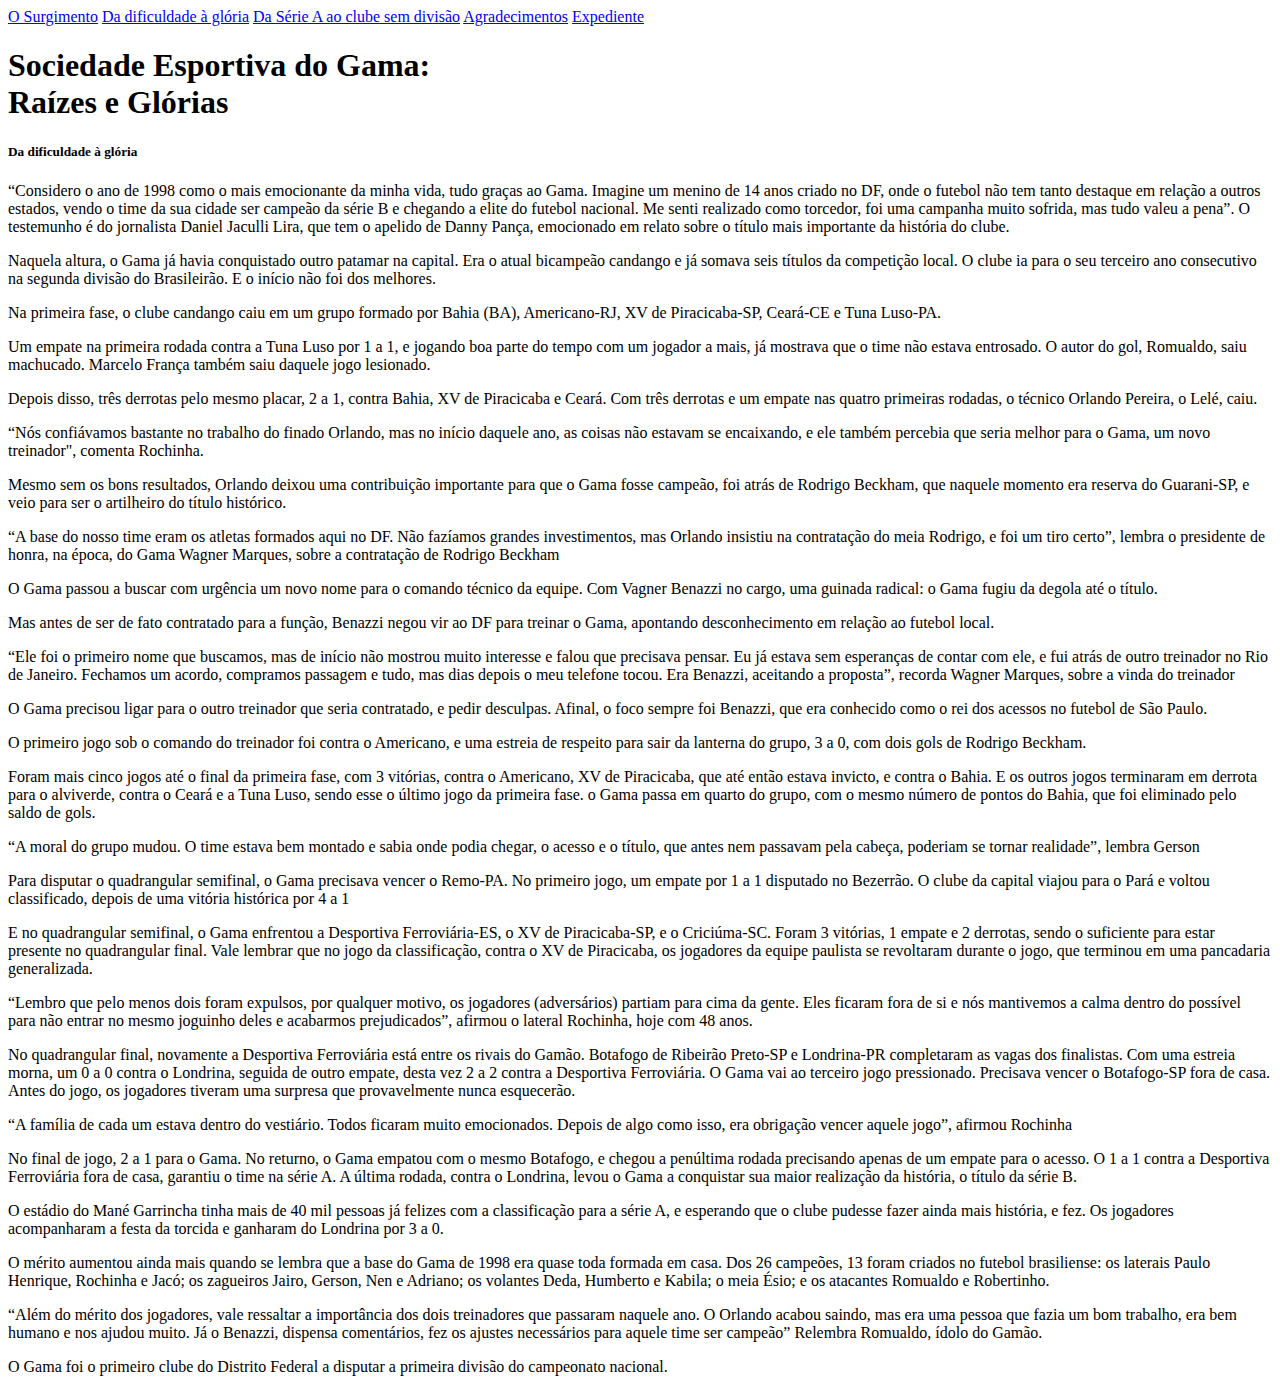
==== html/page1.html @ a36cfc33 "teste-final1" ====
<!DOCTYPE html>
<html lang="en">

<head>
    <meta charset="UTF-8">
    <meta name="viewport" content="width=device-widht, initial-scale=1.0">
    <link rel="stylesheet" href="../css/page1.css">
    <title>Da Dificuldade à Glória - Sociedade esportiva do Gama: Raízes e Glórias</title>
</head>

<body>
    <header class="topnav">
        <div class="centernav">
            <a href="../index.html">O Surgimento</a>
            <a href="page1.html" class="active">Da dificuldade à glória</a>
            <a href="page2.html">Da Série A ao clube sem divisão</a>
            <a href="page3.html">Agradecimentos</a>
            <a href="page4.html">Expediente</a>
        </div>
    </header>
    <div class="bg">
        <div class="bg-titulo">
            <h1 class="bg-texto">
                Sociedade Esportiva do Gama:<br>Raízes e Glórias
            </h1>
        </div>
        <div class="bg-subtitulo">
            <h5 class="bg-subtitulo-texto">
                Da dificuldade à glória
            </h5>
        </div>
    </div>
    <div class="corpo">
        <div class="bg1"></div>
        <div class="espaco"></div>
        <p>
            “Considero o ano de 1998 como o mais emocionante da minha vida, tudo graças ao Gama. Imagine um menino de 14
            anos criado no DF, onde o futebol não tem tanto destaque em relação a outros estados, vendo o time da sua
            cidade ser campeão da série B e chegando a elite do futebol nacional. Me senti realizado como torcedor, foi
            uma campanha muito sofrida, mas tudo valeu a pena”. O testemunho é do jornalista Daniel Jaculli Lira, que
            tem o apelido de Danny Pança, emocionado em relato sobre o título mais importante da história do clube.
        </p>
        <div class="espaco"></div>
        <div class="bg2"></div>
        <div class="espaco"></div>
        <p>
            Naquela altura, o Gama já havia conquistado outro patamar na capital. Era o atual bicampeão candango e já
            somava seis títulos da competição local. O clube ia para o seu terceiro ano consecutivo na segunda divisão
            do Brasileirão. E o início não foi dos melhores.
        </p>
        <div class="espaco"></div>
        <p>
            Na primeira fase, o clube candango caiu em um grupo formado por Bahia (BA), Americano-RJ, XV de
            Piracicaba-SP, Ceará-CE e Tuna Luso-PA.
        </p>
        <div class="espaco"></div>
        <p>
            Um empate na primeira rodada contra a Tuna Luso por 1 a 1, e jogando boa parte do tempo com um jogador a
            mais, já mostrava que o time não estava entrosado. O autor do gol, Romualdo, saiu machucado. Marcelo França
            também saiu daquele jogo lesionado.
        </p>
        <div class="espaco"></div>
        <p>
            Depois disso, três derrotas pelo mesmo placar, 2 a 1, contra Bahia, XV de Piracicaba e Ceará. Com três
            derrotas e um empate nas quatro primeiras rodadas, o técnico Orlando Pereira, o Lelé, caiu.
        </p>
        <div class="espaco"></div>
        <div class="bg3"></div>
        <div class="espaco"></div>
        <p>
            “Nós confiávamos bastante no trabalho do finado Orlando, mas no início daquele ano, as coisas não estavam se
            encaixando, e ele também percebia que seria melhor para o Gama, um novo treinador", comenta Rochinha.
        </p>
        <div class="espaco"></div>
        <p>
            Mesmo sem os bons resultados, Orlando deixou uma contribuição importante para que o Gama fosse campeão, foi
            atrás de Rodrigo Beckham, que naquele momento era reserva do Guarani-SP, e veio para ser o artilheiro do
            título histórico.
        </p>
        <div class="espaco"></div>
        <div class="bg4"></div>
        <div class="espaco"></div>
        <p>
            “A base do nosso time eram os atletas formados aqui no DF. Não fazíamos grandes investimentos, mas Orlando
            insistiu na contratação do meia Rodrigo, e foi um tiro certo”, lembra o presidente de honra, na época, do
            Gama Wagner Marques, sobre a contratação de Rodrigo Beckham
        </p>
        <div class="espaco"></div>
        <p>
            O Gama passou a buscar com urgência um novo nome para o comando técnico da equipe. Com Vagner Benazzi no
            cargo, uma guinada radical: o Gama fugiu da degola até o título.
        </p>
        <div class="espaco"></div>
        <p>
            Mas antes de ser de fato contratado para a função, Benazzi negou vir ao DF para treinar o Gama, apontando
            desconhecimento em relação ao futebol local.
        </p>
        <div class="espaco"></div>
        <p>
            “Ele foi o primeiro nome que buscamos, mas de início não mostrou muito interesse e falou que precisava
            pensar. Eu já estava sem esperanças de contar com ele, e fui atrás de outro treinador no Rio de Janeiro.
            Fechamos um acordo, compramos passagem e tudo, mas dias depois o meu telefone tocou. Era Benazzi, aceitando
            a proposta”, recorda Wagner Marques, sobre a vinda do treinador
        </p>
        <div class="espaco"></div>
        <p>
            O Gama precisou ligar para o outro treinador que seria contratado, e pedir desculpas. Afinal, o foco sempre
            foi Benazzi, que era conhecido como o rei dos acessos no futebol de São Paulo.
        </p>
        <div class="espaco"></div>
        <div class="bg5"></div>
        <div class="espaco"></div>
        <p>
            O primeiro jogo sob o comando do treinador foi contra o Americano, e uma estreia de respeito para sair da
            lanterna do grupo, 3 a 0, com dois gols de Rodrigo Beckham.
        </p>
        <div class="espaco"></div>
        <p>
            Foram mais cinco jogos até o final da primeira fase, com 3 vitórias, contra o Americano, XV de Piracicaba,
            que até então estava invicto, e contra o Bahia. E os outros jogos terminaram em derrota para o alviverde,
            contra o Ceará e a Tuna Luso, sendo esse o último jogo da primeira fase. o Gama passa em quarto do grupo,
            com o mesmo número de pontos do Bahia, que foi eliminado pelo saldo de gols.
        </p>
        <div class="espaco"></div>
        <p>
            “A moral do grupo mudou. O time estava bem montado e sabia onde podia chegar, o acesso e o título, que antes
            nem passavam pela cabeça, poderiam se tornar realidade”, lembra Gerson
        </p>
        <div class="espaco"></div>
        <div class="bg6"></div>
        <div class="espaco"></div>
        <p>
            Para disputar o quadrangular semifinal, o Gama precisava vencer o Remo-PA. No primeiro jogo, um empate por 1
            a 1 disputado no Bezerrão. O clube da capital viajou para o Pará e voltou classificado, depois de uma
            vitória histórica por 4 a 1
        </p>
        <div class="espaco"></div>
        <p>
            E no quadrangular semifinal, o Gama enfrentou a Desportiva Ferroviária-ES, o XV de Piracicaba-SP, e o
            Criciúma-SC. Foram 3 vitórias, 1 empate e 2 derrotas, sendo o suficiente para estar presente no quadrangular
            final. Vale lembrar que no jogo da classificação, contra o XV de Piracicaba, os jogadores da equipe paulista
            se revoltaram durante o jogo, que terminou em uma pancadaria generalizada.
        </p>
        <div class="espaco"></div>
        <p>
            “Lembro que pelo menos dois foram expulsos, por qualquer motivo, os jogadores (adversários) partiam para
            cima da gente. Eles ficaram fora de si e nós mantivemos a calma dentro do possível para não entrar no mesmo
            joguinho deles e acabarmos prejudicados”, afirmou o lateral Rochinha, hoje com 48 anos.
        </p>
        <div class="espaco"></div>
        <p>
            No quadrangular final, novamente a Desportiva Ferroviária está entre os rivais do Gamão. Botafogo de
            Ribeirão Preto-SP e Londrina-PR completaram as vagas dos finalistas. Com uma estreia morna, um 0 a 0 contra
            o Londrina, seguida de outro empate, desta vez 2 a 2 contra a Desportiva Ferroviária. O Gama vai ao terceiro
            jogo pressionado. Precisava vencer o Botafogo-SP fora de casa. Antes do jogo, os jogadores tiveram uma
            surpresa que provavelmente nunca esquecerão.
        </p>
        <div class="espaco"></div>
        <p>
            “A família de cada um estava dentro do vestiário. Todos ficaram muito emocionados. Depois de algo como isso,
            era obrigação vencer aquele jogo”, afirmou Rochinha
        </p>
        <div class="espaco"></div>
        <p>
            No final de jogo, 2 a 1 para o Gama. No returno, o Gama empatou com o mesmo Botafogo, e chegou a penúltima
            rodada precisando apenas de um empate para o acesso. O 1 a 1 contra a Desportiva Ferroviária fora de casa,
            garantiu o time na série A. A última rodada, contra o Londrina, levou o Gama a conquistar sua maior
            realização da história, o título da série B.
        </p>
        <div class="espaco"></div>
        <p>
            O estádio do Mané Garrincha tinha mais de 40 mil pessoas já felizes com a classificação para a série A, e
            esperando que o clube pudesse fazer ainda mais história, e fez. Os jogadores acompanharam a festa da torcida
            e ganharam do Londrina por 3 a 0.
        </p>
        <div class="espaco"></div>
        <p>
            O mérito aumentou ainda mais quando se lembra que a base do Gama de 1998 era quase toda formada em casa. Dos
            26 campeões, 13 foram criados no futebol brasiliense: os laterais Paulo Henrique, Rochinha e Jacó; os
            zagueiros Jairo, Gerson, Nen e Adriano; os volantes Deda, Humberto e Kabila; o meia Ésio; e os atacantes
            Romualdo e Robertinho.
        </p>
        <div class="espaco"></div>
        <p>
            “Além do mérito dos jogadores, vale ressaltar a importância dos dois treinadores que passaram naquele ano. O
            Orlando acabou saindo, mas era uma pessoa que fazia um bom trabalho, era bem humano e nos ajudou muito. Já o
            Benazzi, dispensa comentários, fez os ajustes necessários para aquele time ser campeão” Relembra Romualdo,
            ídolo do Gamão.
        </p>
        <div class="espaco"></div>
        <div class="bg7"></div>
        <div class="espaco"></div>
        <p>
            O Gama foi o primeiro clube do Distrito Federal a disputar a primeira divisão do campeonato nacional.
        </p>
        <div class="bg8"></div>
    </div>

    <footer></footer>
    
</body>

</html>
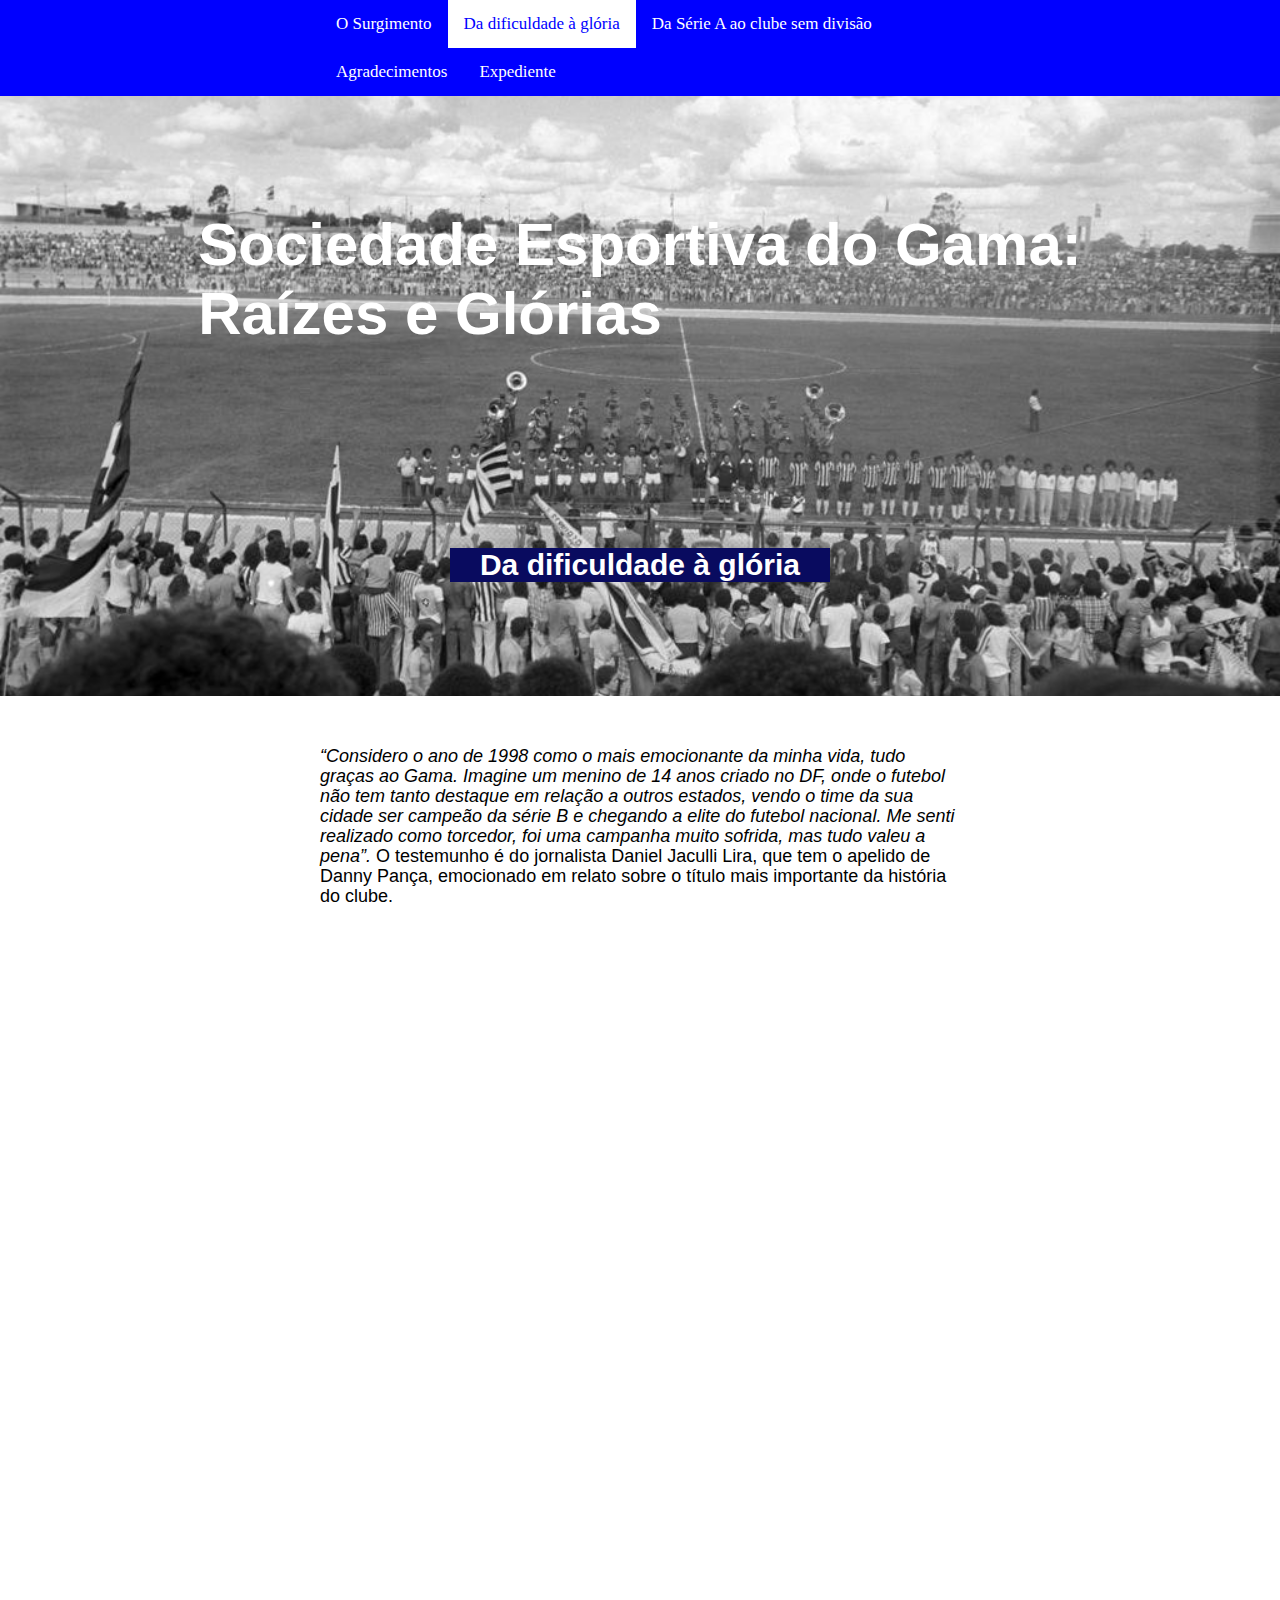
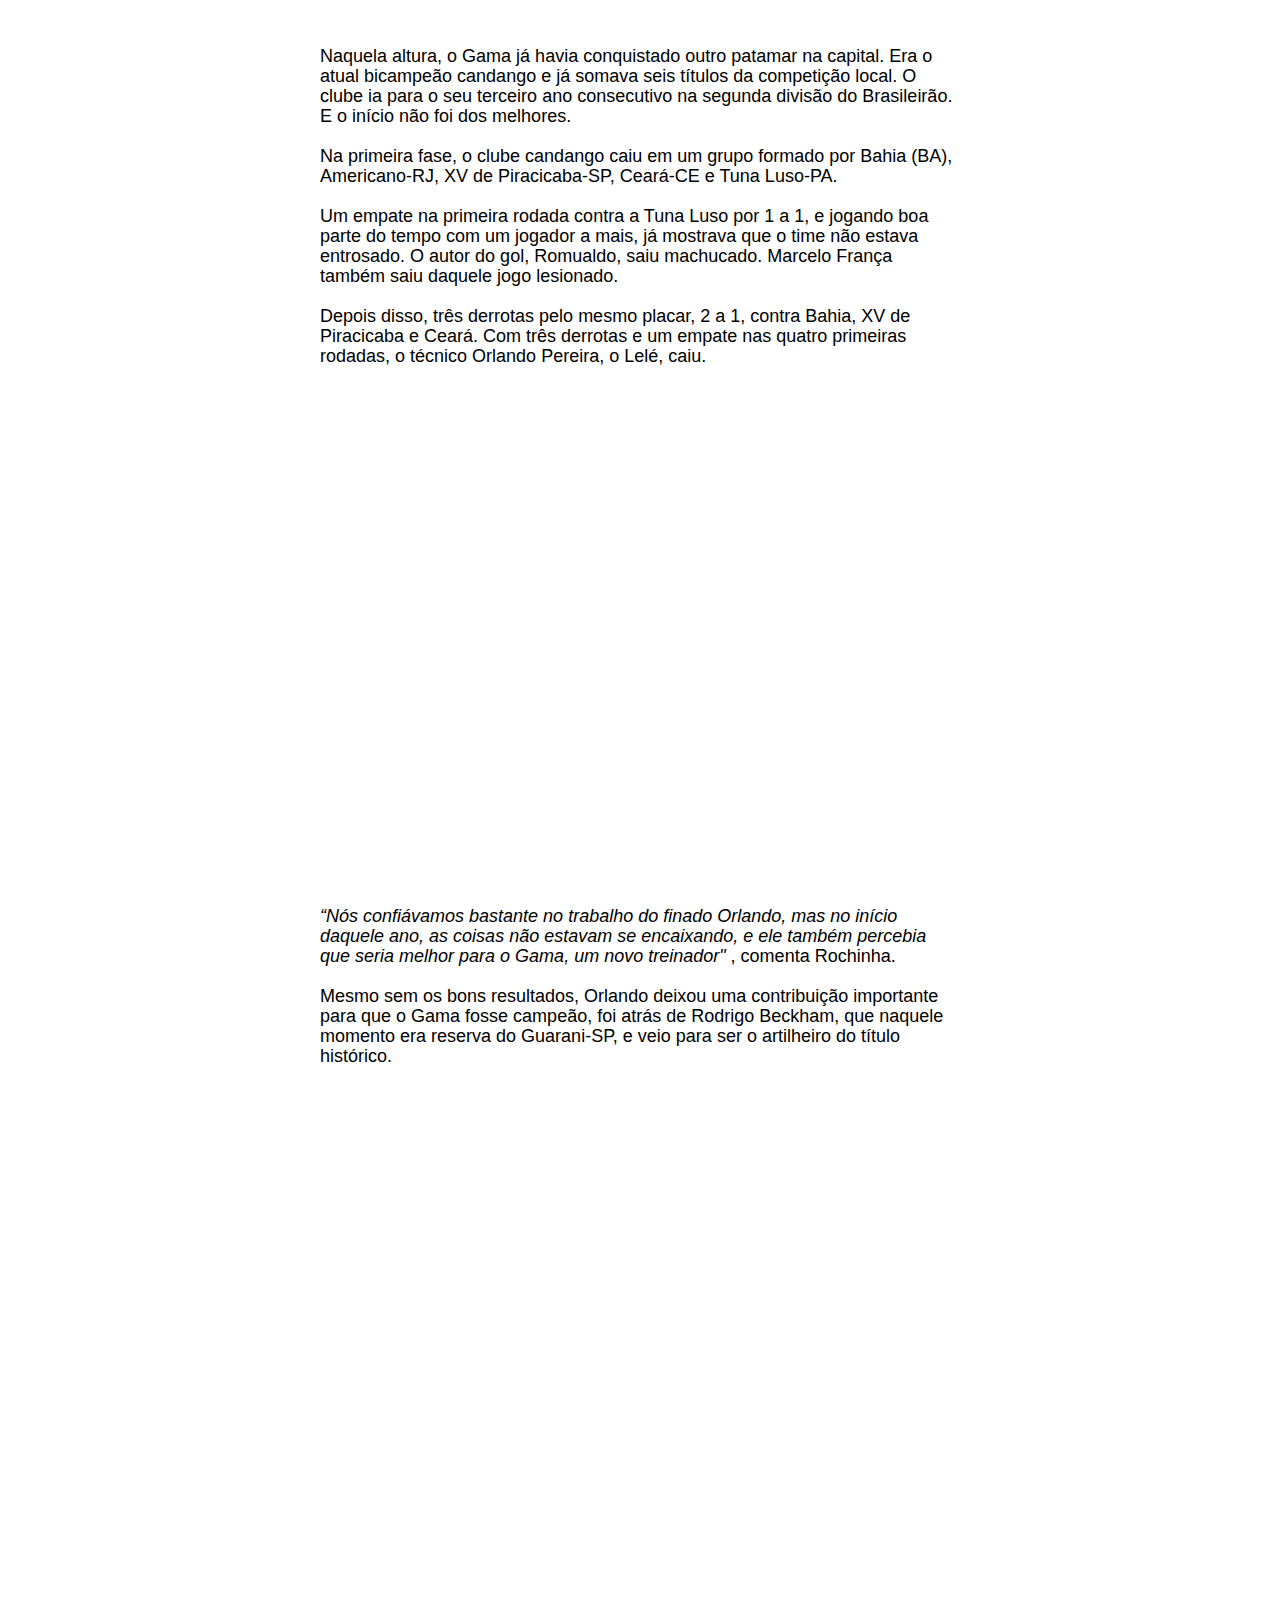
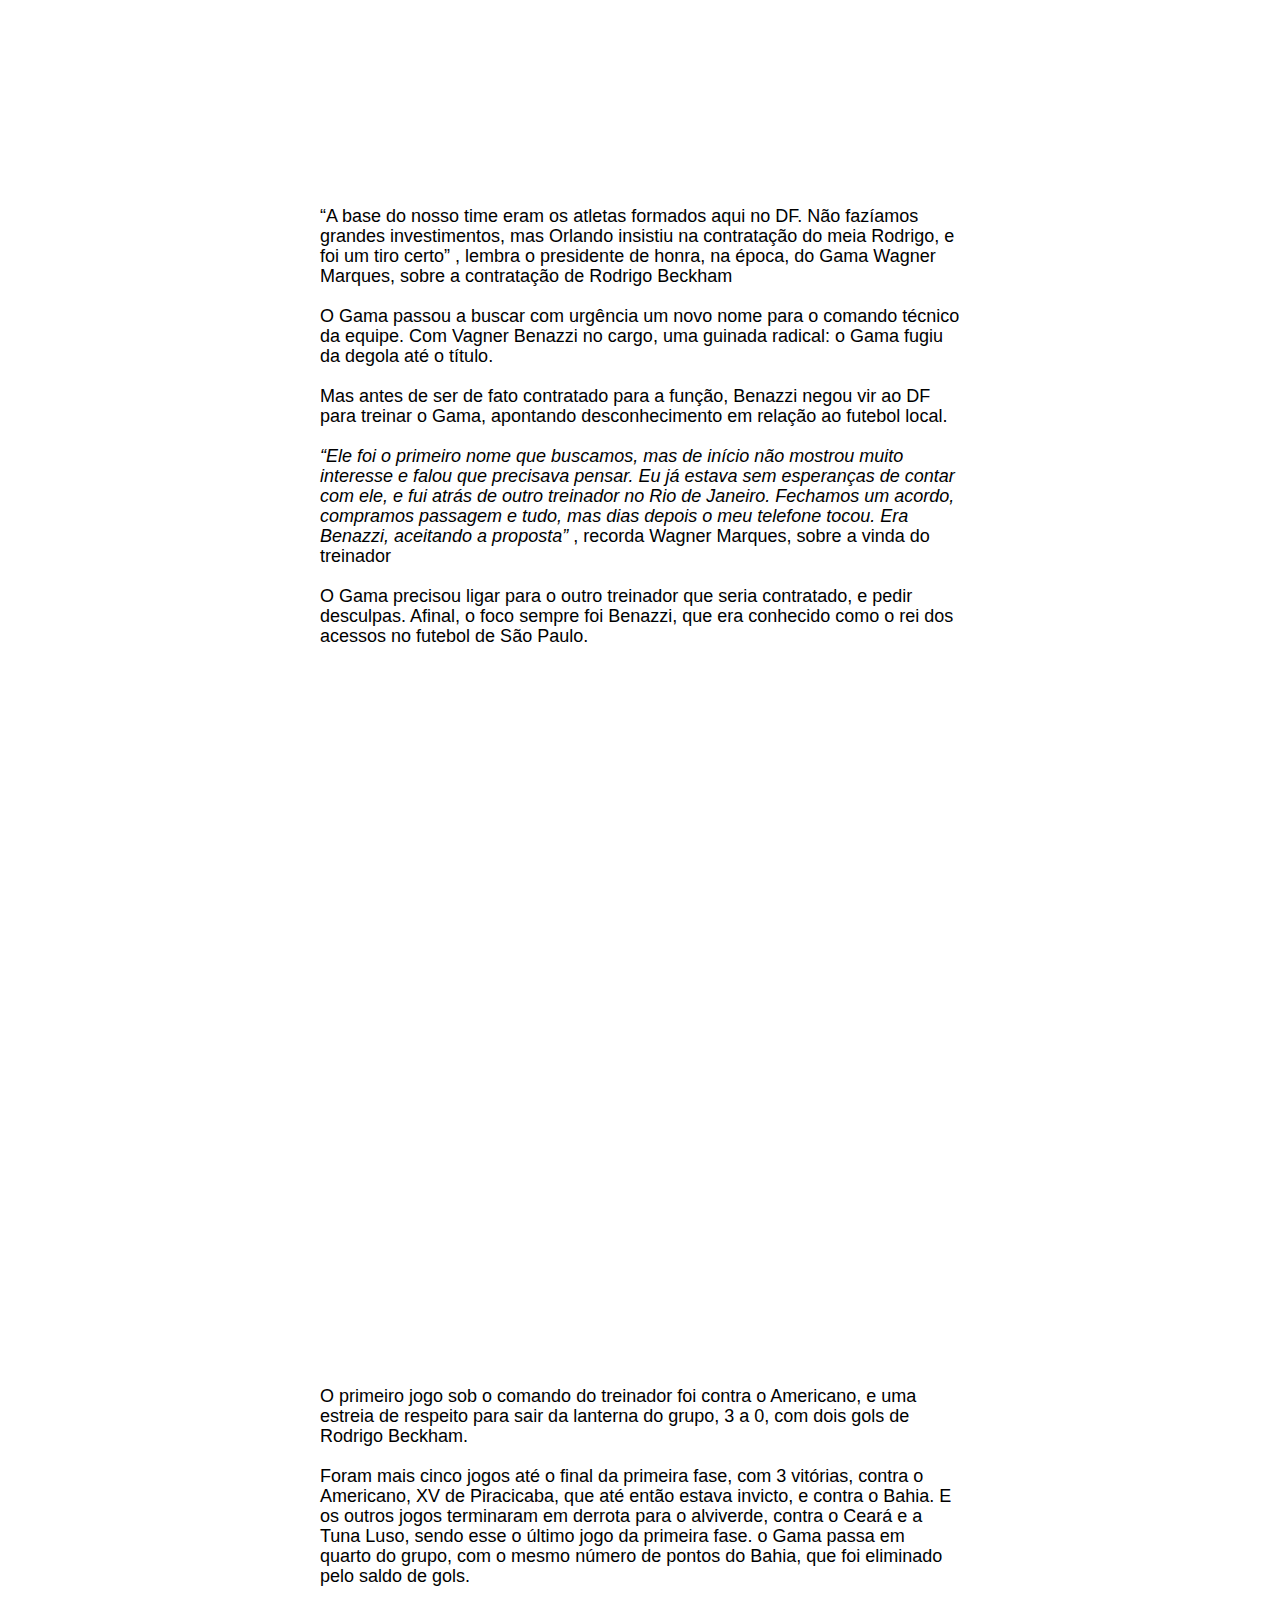
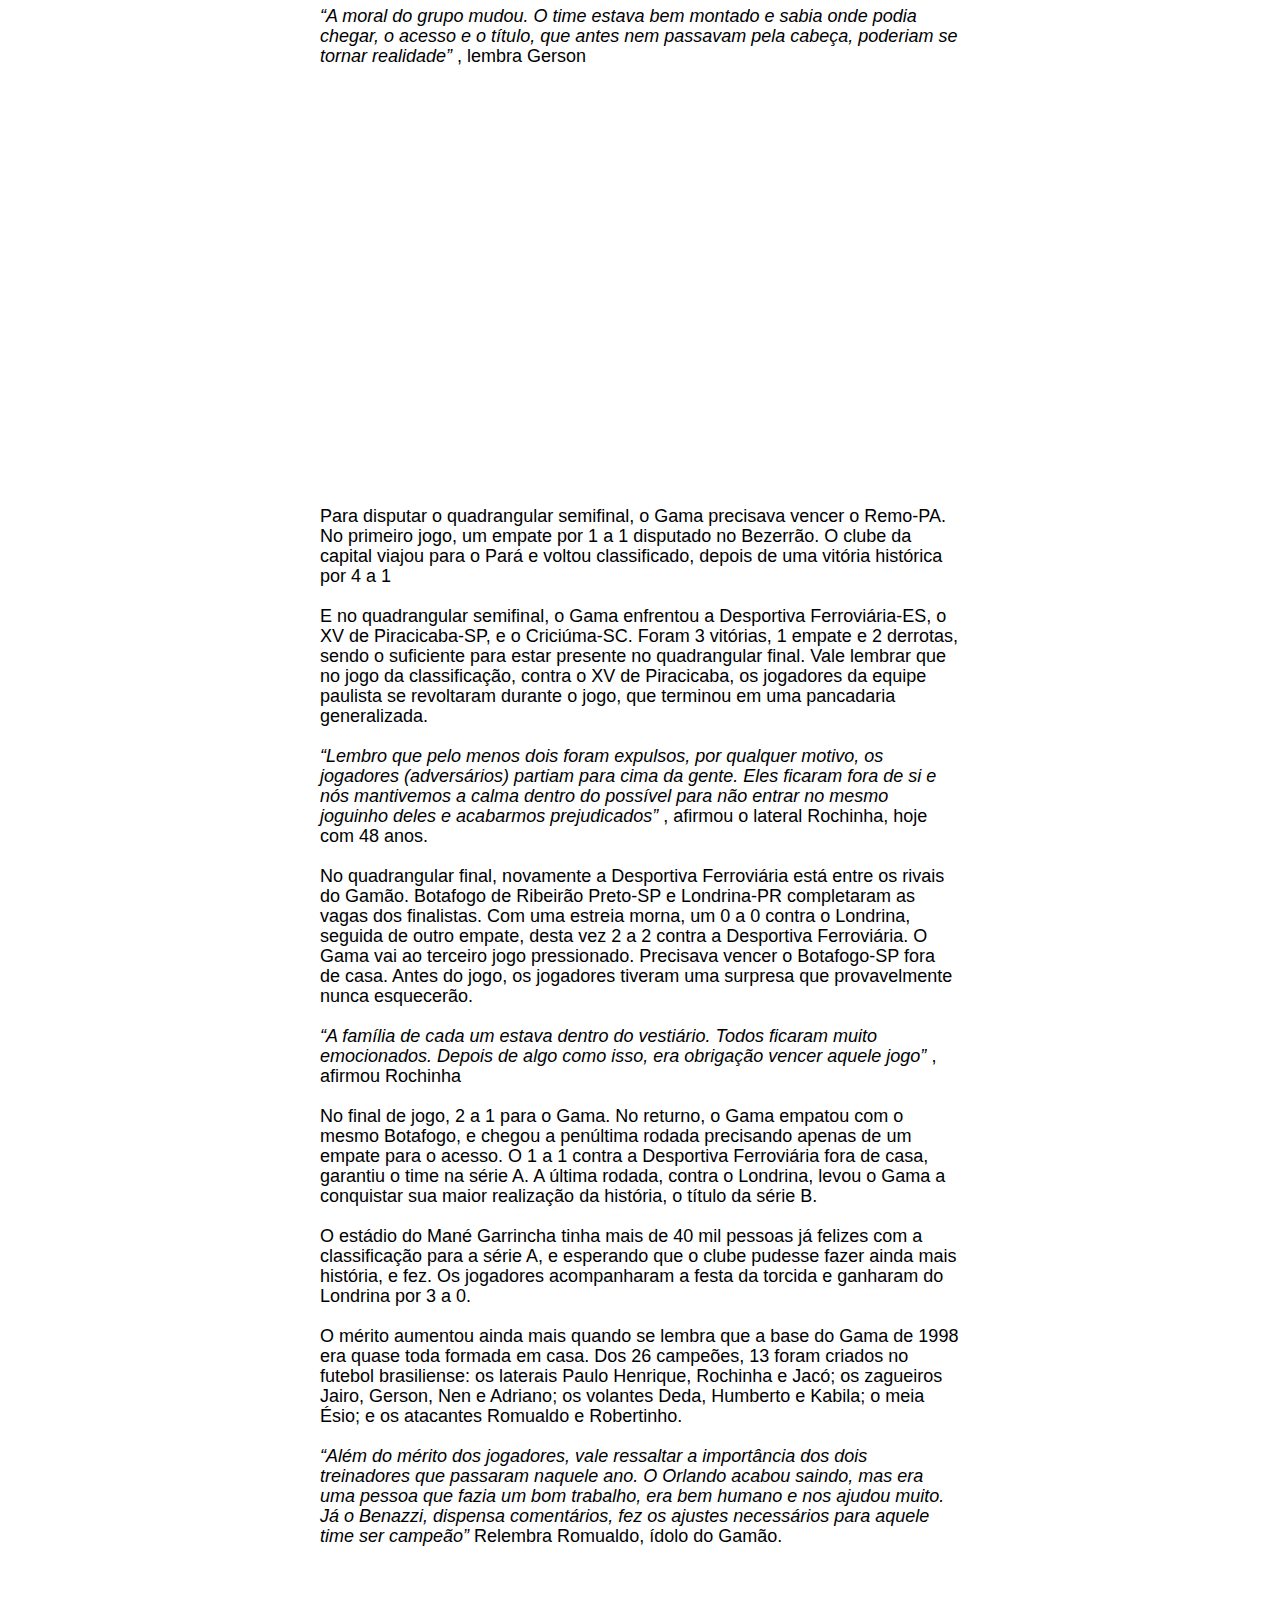
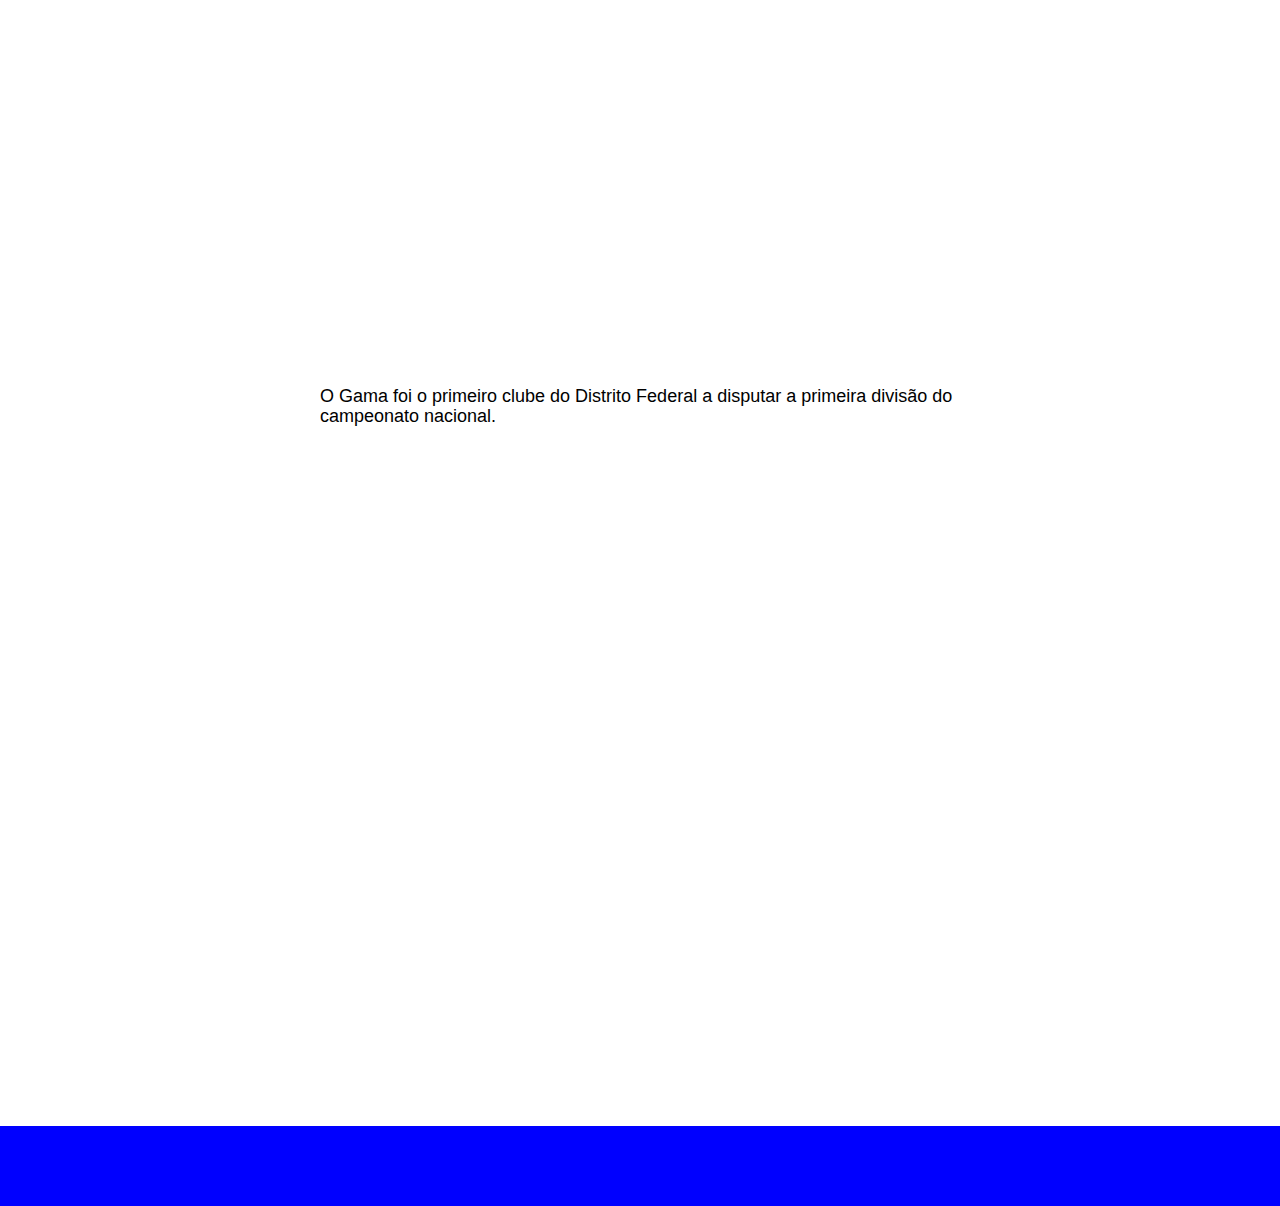
==== commit 662e7fdc: "teste-responsividade" ====
--- a/html/page1.html
+++ b/html/page1.html
@@ -12,10 +12,10 @@
     <header class="topnav">
         <div class="centernav">
             <a href="../index.html">O Surgimento</a>
-            <a href="page1.html" class="active">Da dificuldade à glória</a>
-            <a href="page2.html">Da Série A ao clube sem divisão</a>
-            <a href="page3.html">Agradecimentos</a>
-            <a href="page4.html">Expediente</a>
+            <a href="../html/page1.html" class="active">Da dificuldade à glória</a>
+            <a href="../html/page2.html">Da Série A ao clube sem divisão</a>
+            <a href="../html/page3.html">Agradecimentos</a>
+            <a href="../html/page4.html">Expediente</a>
         </div>
     </header>
     <div class="bg">
@@ -34,10 +34,12 @@
         <div class="bg1"></div>
         <div class="espaco"></div>
         <p>
-            “Considero o ano de 1998 como o mais emocionante da minha vida, tudo graças ao Gama. Imagine um menino de 14
+            <span class="aspas">
+                “Considero o ano de 1998 como o mais emocionante da minha vida, tudo graças ao Gama. Imagine um menino de 14
             anos criado no DF, onde o futebol não tem tanto destaque em relação a outros estados, vendo o time da sua
             cidade ser campeão da série B e chegando a elite do futebol nacional. Me senti realizado como torcedor, foi
-            uma campanha muito sofrida, mas tudo valeu a pena”. O testemunho é do jornalista Daniel Jaculli Lira, que
+            uma campanha muito sofrida, mas tudo valeu a pena”.
+            </span> O testemunho é do jornalista Daniel Jaculli Lira, que
             tem o apelido de Danny Pança, emocionado em relato sobre o título mais importante da história do clube.
         </p>
         <div class="espaco"></div>
@@ -68,8 +70,10 @@
         <div class="bg3"></div>
         <div class="espaco"></div>
         <p>
-            “Nós confiávamos bastante no trabalho do finado Orlando, mas no início daquele ano, as coisas não estavam se
-            encaixando, e ele também percebia que seria melhor para o Gama, um novo treinador", comenta Rochinha.
+            <span class="aspas">
+                “Nós confiávamos bastante no trabalho do finado Orlando, mas no início daquele ano, as coisas não estavam se
+            encaixando, e ele também percebia que seria melhor para o Gama, um novo treinador"
+            </span>, comenta Rochinha.
         </p>
         <div class="espaco"></div>
         <p>
@@ -81,8 +85,10 @@
         <div class="bg4"></div>
         <div class="espaco"></div>
         <p>
-            “A base do nosso time eram os atletas formados aqui no DF. Não fazíamos grandes investimentos, mas Orlando
-            insistiu na contratação do meia Rodrigo, e foi um tiro certo”, lembra o presidente de honra, na época, do
+            <span class="class">
+                “A base do nosso time eram os atletas formados aqui no DF. Não fazíamos grandes investimentos, mas Orlando
+            insistiu na contratação do meia Rodrigo, e foi um tiro certo”
+            </span>, lembra o presidente de honra, na época, do
             Gama Wagner Marques, sobre a contratação de Rodrigo Beckham
         </p>
         <div class="espaco"></div>
@@ -97,10 +103,12 @@
         </p>
         <div class="espaco"></div>
         <p>
-            “Ele foi o primeiro nome que buscamos, mas de início não mostrou muito interesse e falou que precisava
+            <span class="aspas">
+                “Ele foi o primeiro nome que buscamos, mas de início não mostrou muito interesse e falou que precisava
             pensar. Eu já estava sem esperanças de contar com ele, e fui atrás de outro treinador no Rio de Janeiro.
             Fechamos um acordo, compramos passagem e tudo, mas dias depois o meu telefone tocou. Era Benazzi, aceitando
-            a proposta”, recorda Wagner Marques, sobre a vinda do treinador
+            a proposta”
+            </span>, recorda Wagner Marques, sobre a vinda do treinador
         </p>
         <div class="espaco"></div>
         <p>
@@ -123,8 +131,10 @@
         </p>
         <div class="espaco"></div>
         <p>
-            “A moral do grupo mudou. O time estava bem montado e sabia onde podia chegar, o acesso e o título, que antes
-            nem passavam pela cabeça, poderiam se tornar realidade”, lembra Gerson
+            <span class="aspas">
+                “A moral do grupo mudou. O time estava bem montado e sabia onde podia chegar, o acesso e o título, que antes
+            nem passavam pela cabeça, poderiam se tornar realidade”
+            </span>, lembra Gerson
         </p>
         <div class="espaco"></div>
         <div class="bg6"></div>
@@ -143,9 +153,11 @@
         </p>
         <div class="espaco"></div>
         <p>
-            “Lembro que pelo menos dois foram expulsos, por qualquer motivo, os jogadores (adversários) partiam para
+            <span class="aspas">
+                “Lembro que pelo menos dois foram expulsos, por qualquer motivo, os jogadores (adversários) partiam para
             cima da gente. Eles ficaram fora de si e nós mantivemos a calma dentro do possível para não entrar no mesmo
-            joguinho deles e acabarmos prejudicados”, afirmou o lateral Rochinha, hoje com 48 anos.
+            joguinho deles e acabarmos prejudicados”
+            </span>, afirmou o lateral Rochinha, hoje com 48 anos.
         </p>
         <div class="espaco"></div>
         <p>
@@ -157,8 +169,10 @@
         </p>
         <div class="espaco"></div>
         <p>
-            “A família de cada um estava dentro do vestiário. Todos ficaram muito emocionados. Depois de algo como isso,
-            era obrigação vencer aquele jogo”, afirmou Rochinha
+            <span class="aspas">
+                “A família de cada um estava dentro do vestiário. Todos ficaram muito emocionados. Depois de algo como isso,
+            era obrigação vencer aquele jogo”
+            </span>, afirmou Rochinha
         </p>
         <div class="espaco"></div>
         <p>
@@ -182,9 +196,11 @@
         </p>
         <div class="espaco"></div>
         <p>
-            “Além do mérito dos jogadores, vale ressaltar a importância dos dois treinadores que passaram naquele ano. O
+            <span class="aspas">
+                “Além do mérito dos jogadores, vale ressaltar a importância dos dois treinadores que passaram naquele ano. O
             Orlando acabou saindo, mas era uma pessoa que fazia um bom trabalho, era bem humano e nos ajudou muito. Já o
-            Benazzi, dispensa comentários, fez os ajustes necessários para aquele time ser campeão” Relembra Romualdo,
+            Benazzi, dispensa comentários, fez os ajustes necessários para aquele time ser campeão”
+            </span> Relembra Romualdo,
             ídolo do Gamão.
         </p>
         <div class="espaco"></div>
--- a/css/page1.css
+++ b/css/page1.css
@@ -0,0 +1,239 @@
+*{
+    margin: 0px;
+    padding: 0px;
+}
+
+.topnav{
+    width: 100%;
+    min-height: 40px;
+    overflow: hidden;
+    background-color: blue;
+}
+
+.centernav{
+    width: 50%;
+    margin-right: auto;
+    margin-left: auto;
+    border-bottom-color: white;
+}
+
+.topnav a{
+    float: left;
+    color: white;
+    text-align: center;
+    padding: 14px 16px;
+    text-decoration: none;
+    font-size: 17px;
+}
+
+.topnav a.active {
+    background-color: white;
+    color: blue;
+}
+
+.bg{
+    display: flex;
+    flex-direction: column;
+    height: 600px;
+    background-image: url(../img/jogo\ botafogo\ x\ gama.jpeg);
+    background-repeat: no-repeat;
+    background-size: cover;
+    background-position: center;
+    position: relative;
+    align-items: center;
+    justify-content: center;
+    transform-origin: center;
+    max-width: 100%;
+    overflow-x: hidden;
+}
+
+.bg-titulo{
+    width: auto;
+    margin-left: auto;
+    margin-right: auto;
+    height: auto;
+}
+
+.bg-texto{
+    font-size: 60px;
+    color: white;
+    font-family: Arial,Helvetica,sans-serif;
+}
+
+.bg-subtitulo{
+    width: auto;
+    height: auto;
+    margin-left: auto;
+    margin-right: auto;
+    background-color: rgb(9, 11, 95);
+    margin-top: 200px;
+}
+
+.bg-subtitulo-texto{
+    padding: 0px 30px 0px 30px;
+    font-size: 30px;
+    color: white;
+    font-family: Arial, Helvetica, sans-serif;
+}
+
+.corpo{
+    width: 50%;
+    margin-top: 30px;
+    margin-left: auto;
+    margin-right: auto;
+    height: auto;
+}
+
+p{
+    font-family: Arial, sans-serif;
+    font-size: 18px;
+    line-height: 20px;
+    display: block;
+    margin-inline-start: 0px;
+    margin-inline-end: 0px;
+}
+
+.aspas {
+    font-style: italic;
+}
+
+.espaco{
+    width: 100%;
+    height: 20px;
+}
+
+.bg1{
+    display: flex;
+    width: 80%;
+    height: auto;
+    margin-left: auto;
+    margin-right: auto;
+    max-height: 700px;
+    background-image: url(../img/foto-elenco-98.png);
+    background-repeat: no-repeat;
+    background-size: cover;
+    background-position: center;
+    position: relative;
+    align-items: center;
+    justify-content: center;
+    transform-origin: center;
+}
+
+.bg2{
+    display: flex;
+    width: 80%;
+    margin-left: auto;
+    margin-right: auto;
+    height: 700px;
+    background-image: url(../img/danny\ pança.PNG);
+    background-repeat: no-repeat;
+    background-size: cover;
+    background-position: center;
+    position: relative;
+    align-items: center;
+    justify-content: center;
+    transform-origin: center;
+}
+
+.bg3{
+    display: flex;
+    width: 60%;
+    margin-left: auto;
+    margin-right: auto;
+    height: 500px;
+    background-image: url(../img/Orlando\ lelé.JPG);
+    background-repeat: no-repeat;
+    background-size: cover;
+    background-position: center;
+    position: relative;
+    align-items: center;
+    justify-content: center;
+    transform-origin: center;
+}
+
+
+.bg4{
+    display: flex;
+    width: 88%;
+    margin-left: auto;
+    margin-right: auto;
+    height: 700px;
+    background-image: url(../img/);
+    background-repeat: no-repeat;
+    background-size: cover;
+    background-position: center;
+    position: relative;
+    align-items: center;
+    justify-content: center;
+    transform-origin: center;
+}
+
+.bg5{
+    display: flex;
+    width: 80%;
+    margin-left: auto;
+    margin-right: auto;
+    height: 700px;
+    background-image: url(../img/);
+    background-repeat: no-repeat;
+    background-size: cover;
+    background-position: center;
+    position: relative;
+    align-items: center;
+    justify-content: center;
+    transform-origin: center;
+}
+
+.bg6{
+    display: flex;
+    width: 80%;
+    margin-left: auto;
+    margin-right: auto;
+    height: 400px;
+    background-image: url(../img/gerson.jpg);
+    background-repeat: no-repeat;
+    background-size: cover;
+    background-position: center;
+    position: relative;
+    align-items: center;
+    justify-content: center;
+    transform-origin: center;
+}
+
+.bg7{
+    display: flex;
+    width: 20%;
+    margin-left: auto;
+    margin-right: auto;
+    height: 400px;
+    background-image: url(../img/romualdo.png);
+    background-repeat: no-repeat;
+    background-size: cover;
+    background-position: center;
+    position: relative;
+    align-items: center;
+    justify-content: center;
+    transform-origin: center;
+}
+
+.bg8{
+    display: flex;
+    width: 200px;
+    margin-left: auto;
+    margin-right: auto;
+    height: 700px;
+    background-image: url(../img/taça-serie-b.png);
+    background-repeat: no-repeat;
+    background-size: cover;
+    background-position: center;
+    position: relative;
+    align-items: center;
+    justify-content: center;
+    transform-origin: center;
+}
+
+footer{
+    width: 100%;
+    height: 80px;
+    background-color: blue;
+}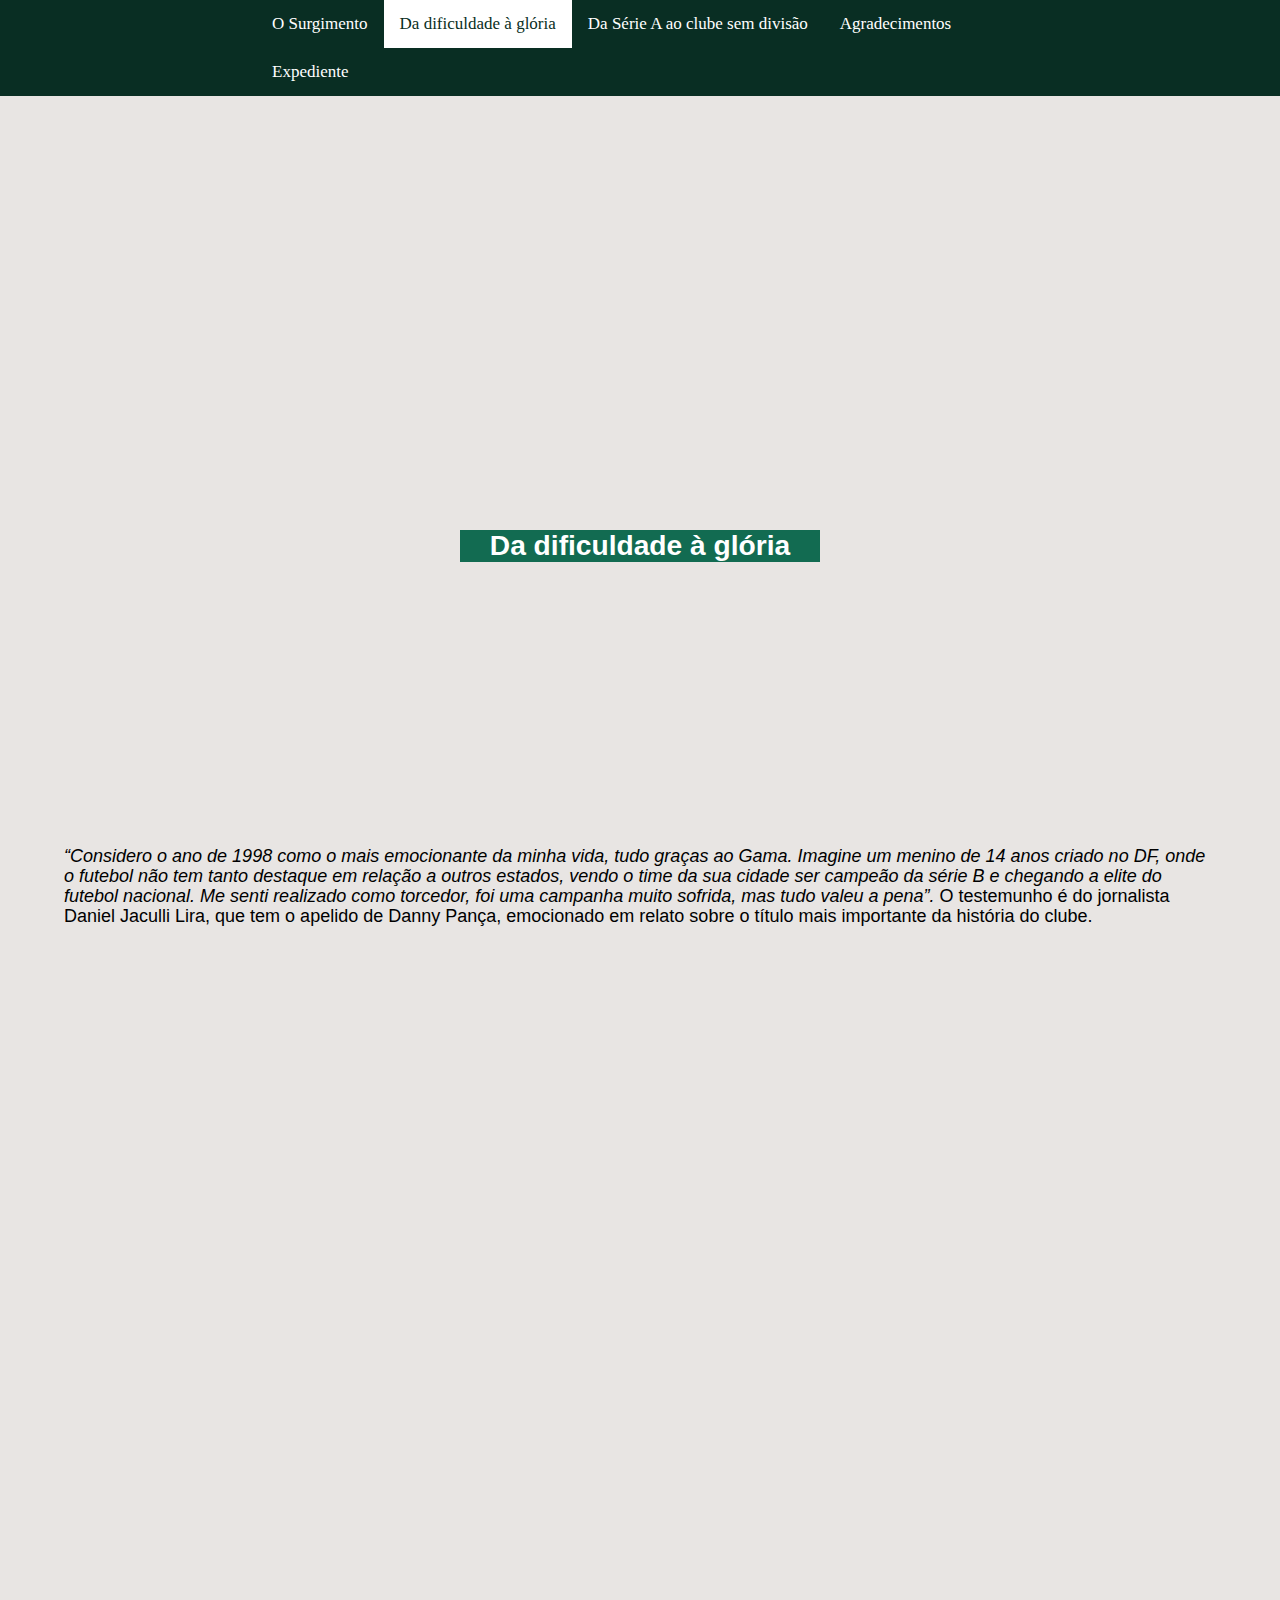
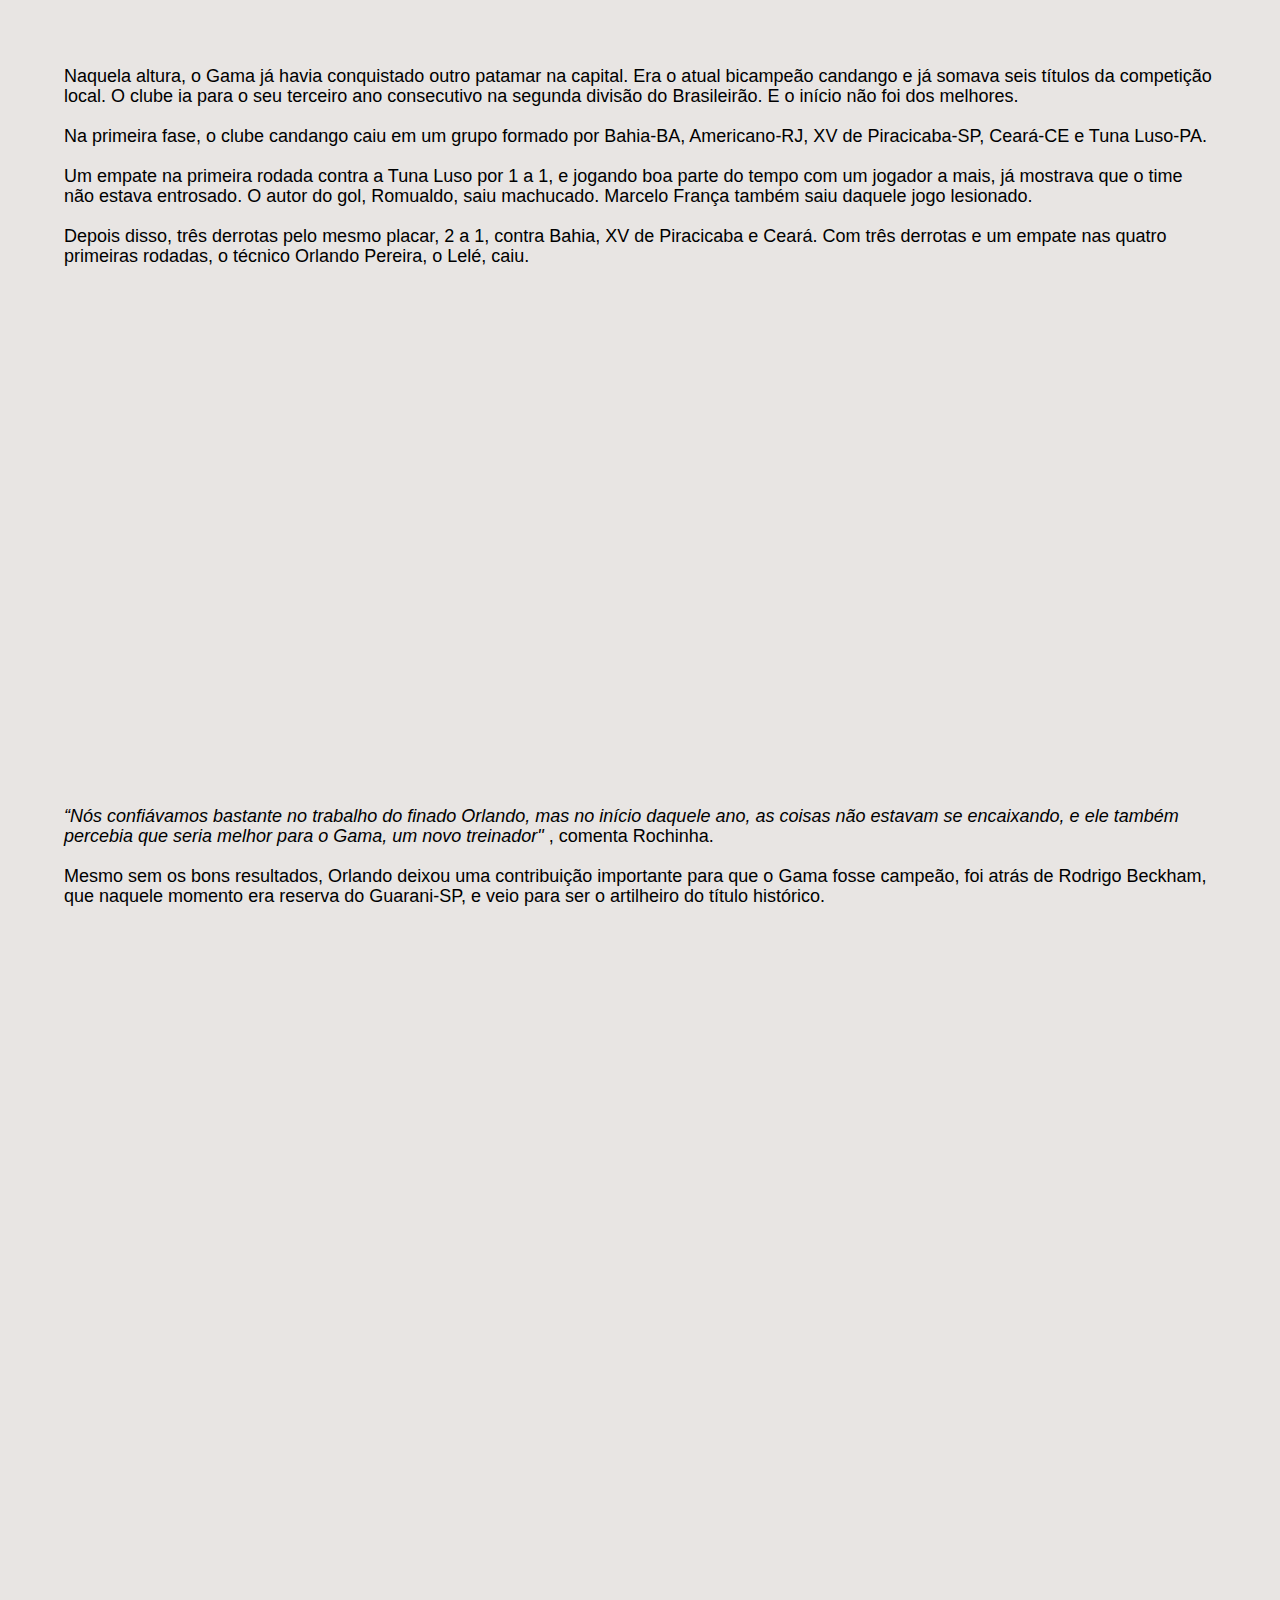
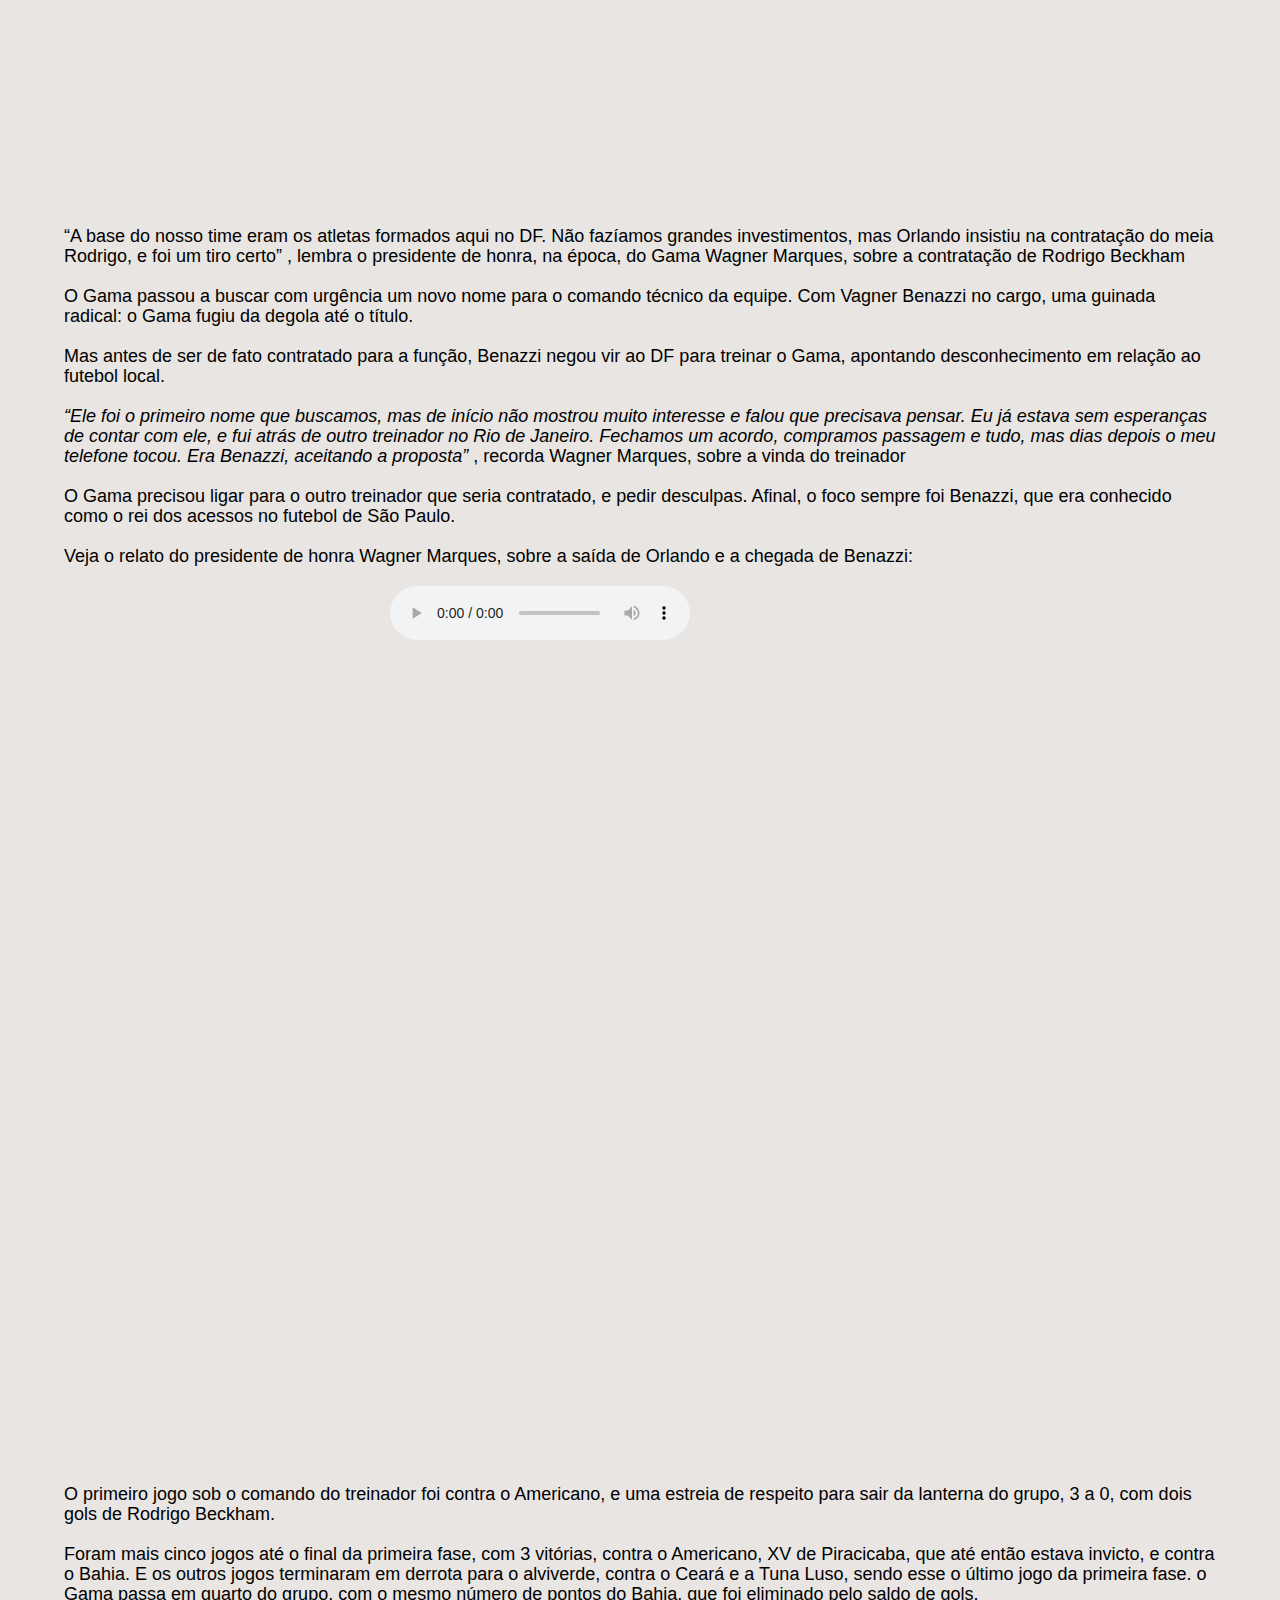
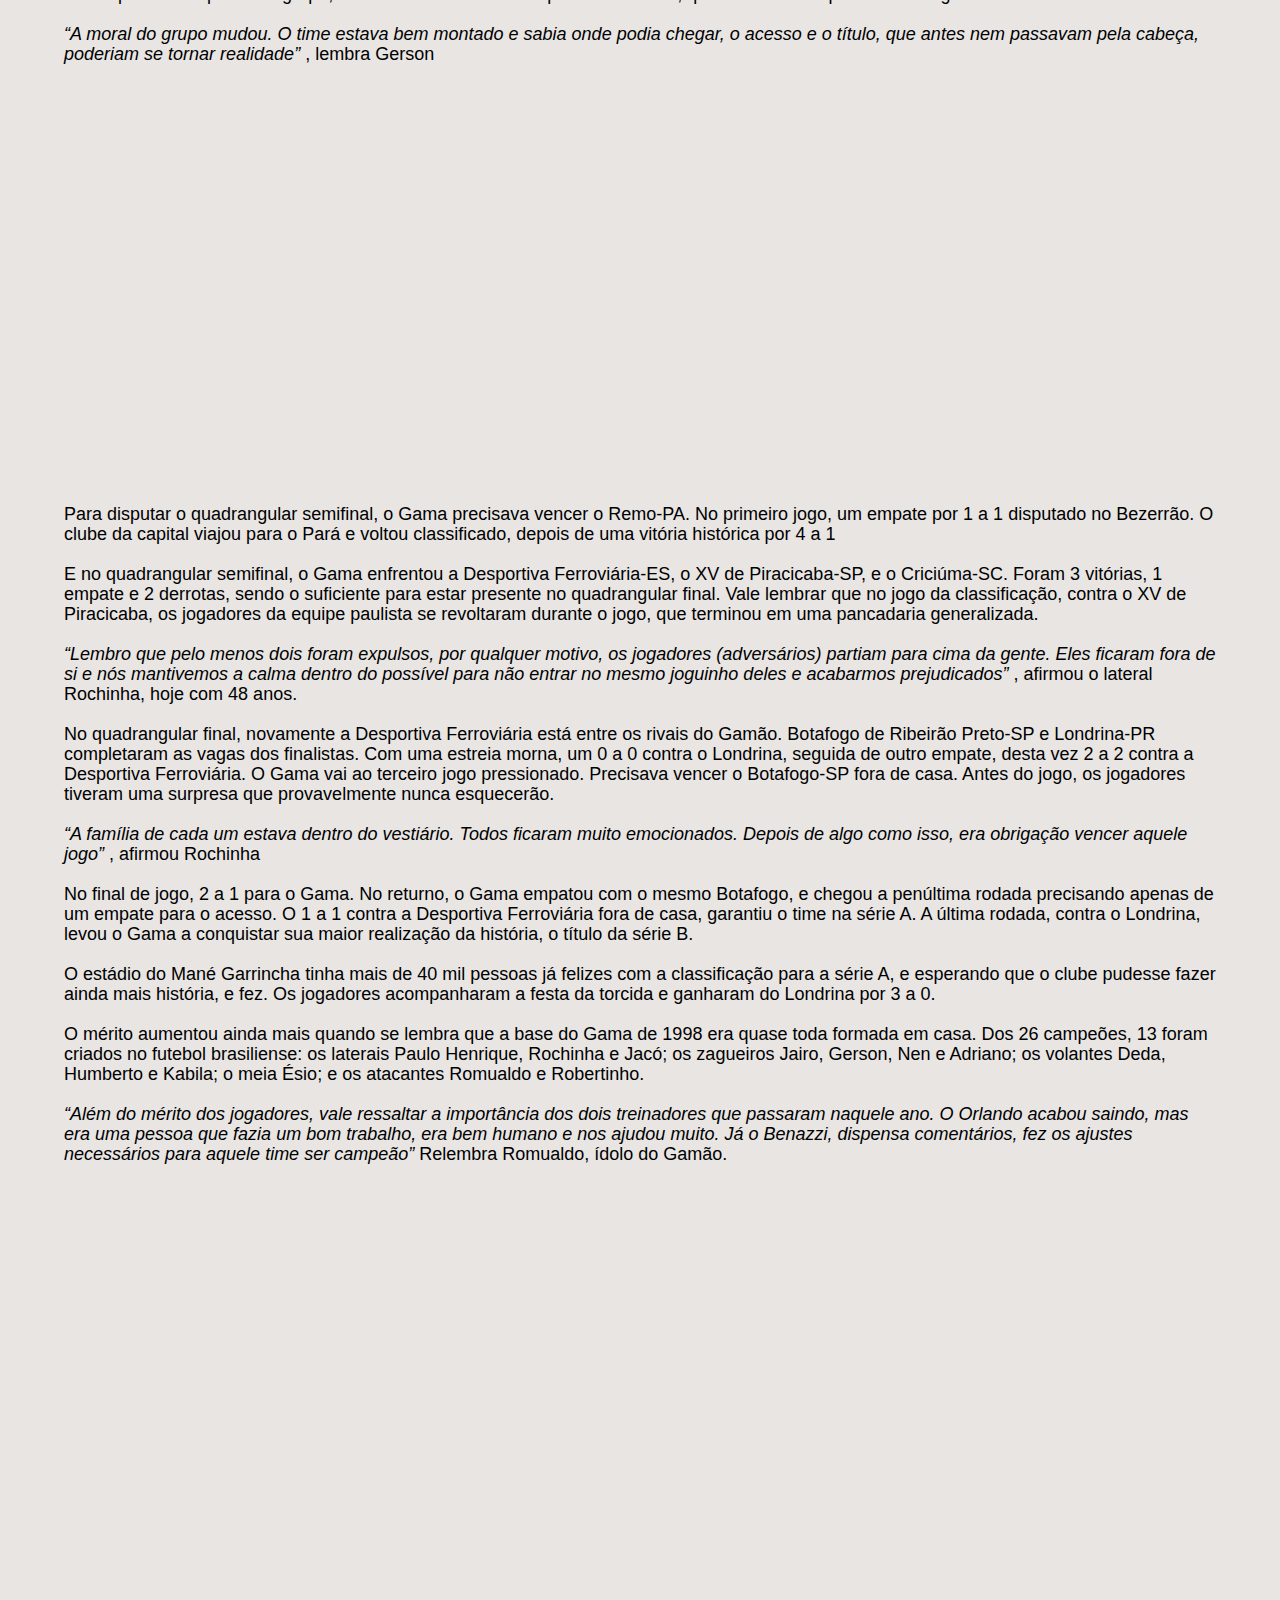
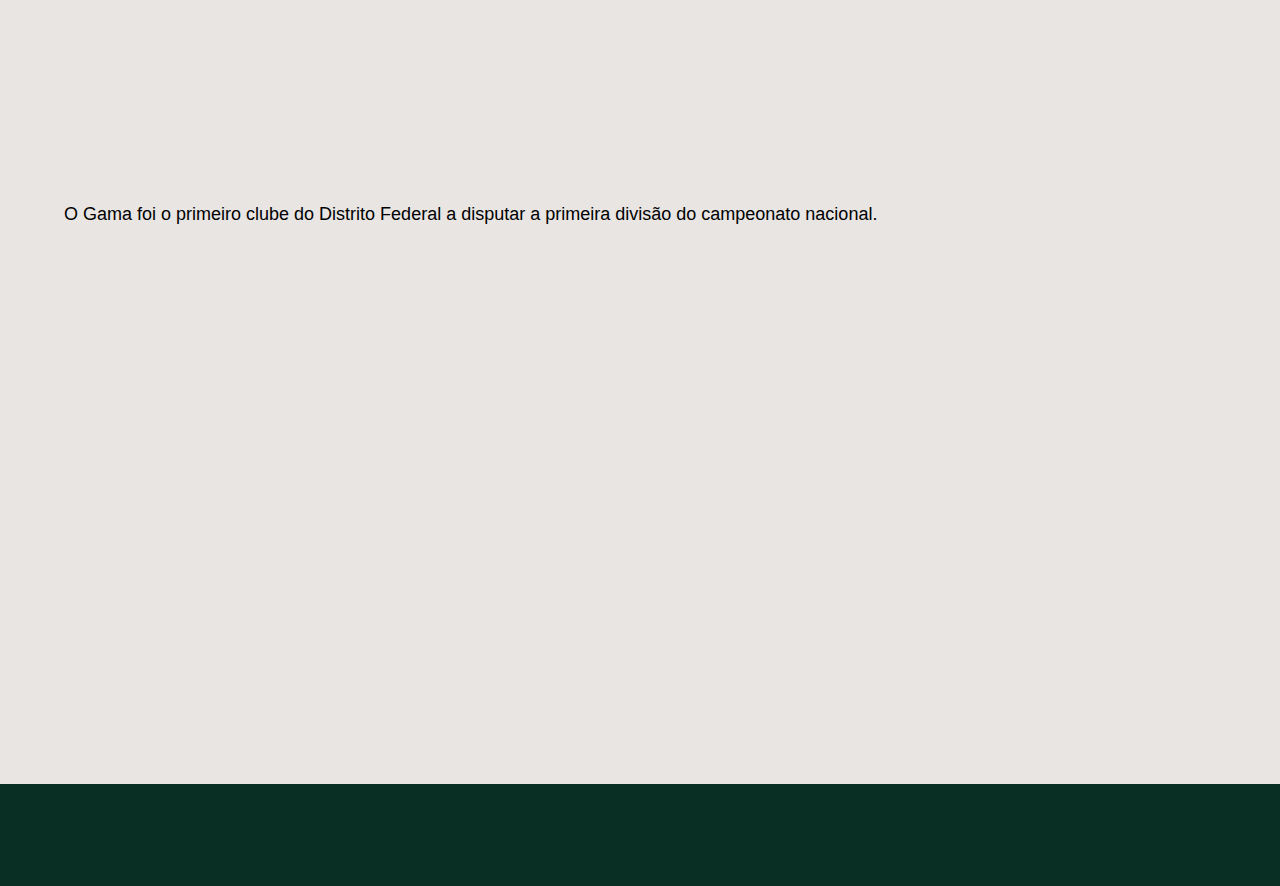
==== commit 76655411: "ajustes_finais" ====
--- a/html/page1.html
+++ b/html/page1.html
@@ -19,11 +19,6 @@
         </div>
     </header>
     <div class="bg">
-        <div class="bg-titulo">
-            <h1 class="bg-texto">
-                Sociedade Esportiva do Gama:<br>Raízes e Glórias
-            </h1>
-        </div>
         <div class="bg-subtitulo">
             <h5 class="bg-subtitulo-texto">
                 Da dificuldade à glória
@@ -31,7 +26,6 @@
         </div>
     </div>
     <div class="corpo">
-        <div class="bg1"></div>
         <div class="espaco"></div>
         <p>
             <span class="aspas">
@@ -52,7 +46,7 @@
         </p>
         <div class="espaco"></div>
         <p>
-            Na primeira fase, o clube candango caiu em um grupo formado por Bahia (BA), Americano-RJ, XV de
+            Na primeira fase, o clube candango caiu em um grupo formado por Bahia-BA, Americano-RJ, XV de
             Piracicaba-SP, Ceará-CE e Tuna Luso-PA.
         </p>
         <div class="espaco"></div>
@@ -116,6 +110,15 @@
             foi Benazzi, que era conhecido como o rei dos acessos no futebol de São Paulo.
         </p>
         <div class="espaco"></div>
+        <p>Veja o relato do presidente de honra Wagner Marques, sobre a saída de Orlando e a chegada de Benazzi:</p>
+        <div class="espaco"></div>
+        <div class="audio1">
+            <audio controls>
+                <source src="../audios/wagner marques cortada.mp3" type="audio/mp3">
+                <a href="../audios/wagner marques cortada.mp3"></a>
+            </audio>
+        </div>
+        <div class="espaco"></div>
         <div class="bg5"></div>
         <div class="espaco"></div>
         <p>
@@ -209,7 +212,10 @@
         <p>
             O Gama foi o primeiro clube do Distrito Federal a disputar a primeira divisão do campeonato nacional.
         </p>
+        <div class="espaco"></div>
         <div class="bg8"></div>
+        <div class="espaco"></div>
+        <div class="espaco"></div>
     </div>
 
     <footer></footer>
--- a/css/page1.css
+++ b/css/page1.css
@@ -3,15 +3,20 @@
     padding: 0px;
 }
 
+body {
+    font-size: 16px;
+    background-color: #E8E5E3;
+}
+
 .topnav{
     width: 100%;
-    min-height: 40px;
+    min-height: 2vw;
     overflow: hidden;
-    background-color: blue;
+    background-color: #092E23;
 }
 
 .centernav{
-    width: 50%;
+    width: 60%;
     margin-right: auto;
     margin-left: auto;
     border-bottom-color: white;
@@ -28,14 +33,14 @@
 
 .topnav a.active {
     background-color: white;
-    color: blue;
+    color: #092E23;
 }
 
 .bg{
     display: flex;
     flex-direction: column;
-    height: 600px;
-    background-image: url(../img/jogo\ botafogo\ x\ gama.jpeg);
+    height: 700px;
+    background-image: url(../img/foto-elenco-98.png);
     background-repeat: no-repeat;
     background-size: cover;
     background-position: center;
@@ -45,19 +50,6 @@
     transform-origin: center;
     max-width: 100%;
     overflow-x: hidden;
-}
-
-.bg-titulo{
-    width: auto;
-    margin-left: auto;
-    margin-right: auto;
-    height: auto;
-}
-
-.bg-texto{
-    font-size: 60px;
-    color: white;
-    font-family: Arial,Helvetica,sans-serif;
 }
 
 .bg-subtitulo{
@@ -65,23 +57,27 @@
     height: auto;
     margin-left: auto;
     margin-right: auto;
-    background-color: rgb(9, 11, 95);
+    background-color: #126B51;
     margin-top: 200px;
 }
 
 .bg-subtitulo-texto{
     padding: 0px 30px 0px 30px;
-    font-size: 30px;
+    font-size: 2.2vw;
     color: white;
     font-family: Arial, Helvetica, sans-serif;
 }
 
 .corpo{
-    width: 50%;
+    width: 90%;
     margin-top: 30px;
     margin-left: auto;
     margin-right: auto;
     height: auto;
+}
+
+.bg2, .bg3, .bg4, .bg5, .bg6, .bg7, .bg8 {
+    height: 30vw;
 }
 
 p{
@@ -102,26 +98,15 @@
     height: 20px;
 }
 
-.bg1{
-    display: flex;
-    width: 80%;
-    height: auto;
-    margin-left: auto;
-    margin-right: auto;
-    max-height: 700px;
-    background-image: url(../img/foto-elenco-98.png);
-    background-repeat: no-repeat;
-    background-size: cover;
-    background-position: center;
-    position: relative;
-    align-items: center;
-    justify-content: center;
-    transform-origin: center;
+.audio1 {
+    width: 500px;
+    margin-left: auto;
+    margin-right: auto;
 }
 
 .bg2{
     display: flex;
-    width: 80%;
+    width: 50%;
     margin-left: auto;
     margin-right: auto;
     height: 700px;
@@ -137,7 +122,7 @@
 
 .bg3{
     display: flex;
-    width: 60%;
+    width: 34%;
     margin-left: auto;
     margin-right: auto;
     height: 500px;
@@ -154,11 +139,11 @@
 
 .bg4{
     display: flex;
-    width: 88%;
-    margin-left: auto;
-    margin-right: auto;
-    height: 700px;
-    background-image: url(../img/);
+    width: 50%;
+    margin-left: auto;
+    margin-right: auto;
+    height: 880px;
+    background-image: url(../img/rodrigo\ beckham.jpeg);
     background-repeat: no-repeat;
     background-size: cover;
     background-position: center;
@@ -170,11 +155,11 @@
 
 .bg5{
     display: flex;
-    width: 80%;
-    margin-left: auto;
-    margin-right: auto;
-    height: 700px;
-    background-image: url(../img/);
+    width: 46%;
+    margin-left: auto;
+    margin-right: auto;
+    height: 800px;
+    background-image: url(../img/benazzi.PNG);
     background-repeat: no-repeat;
     background-size: cover;
     background-position: center;
@@ -186,7 +171,7 @@
 
 .bg6{
     display: flex;
-    width: 80%;
+    width: 50%;
     margin-left: auto;
     margin-right: auto;
     height: 400px;
@@ -205,7 +190,7 @@
     width: 20%;
     margin-left: auto;
     margin-right: auto;
-    height: 400px;
+    height: 600px;
     background-image: url(../img/romualdo.png);
     background-repeat: no-repeat;
     background-size: cover;
@@ -218,10 +203,10 @@
 
 .bg8{
     display: flex;
-    width: 200px;
-    margin-left: auto;
-    margin-right: auto;
-    height: 700px;
+    width: 50%;
+    margin-left: auto;
+    margin-right: auto;
+    height: 500px;
     background-image: url(../img/taça-serie-b.png);
     background-repeat: no-repeat;
     background-size: cover;
@@ -234,6 +219,52 @@
 
 footer{
     width: 100%;
-    height: 80px;
-    background-color: blue;
+    height: 8vw;
+    background-color: #092E23;
+}
+
+@media only screen and (max-width: 768px) {
+    .bg {
+        height: 400px;
+    }
+
+    .bg1{
+        width: 80%;
+        height: 180px;
+    }
+
+    .bg2 {
+        width: 60%;
+        height: 200px;
+    }
+
+    .bg3 {
+        width: 70%;
+        height: 240px;
+    }
+
+    .bg4 {
+        width: 90%;
+        height: 180px;
+    }
+
+    .bg5 {
+        width: 80%;
+        height: 300px;
+    }
+
+    .bg6 {
+        width: 90%;
+        height: 180px;
+    }
+
+    .bg7 {
+        width: 40%;
+        height: 300px;
+    }
+
+    .bg8 {
+        width: 60%;
+        height: 300px;
+    }
 }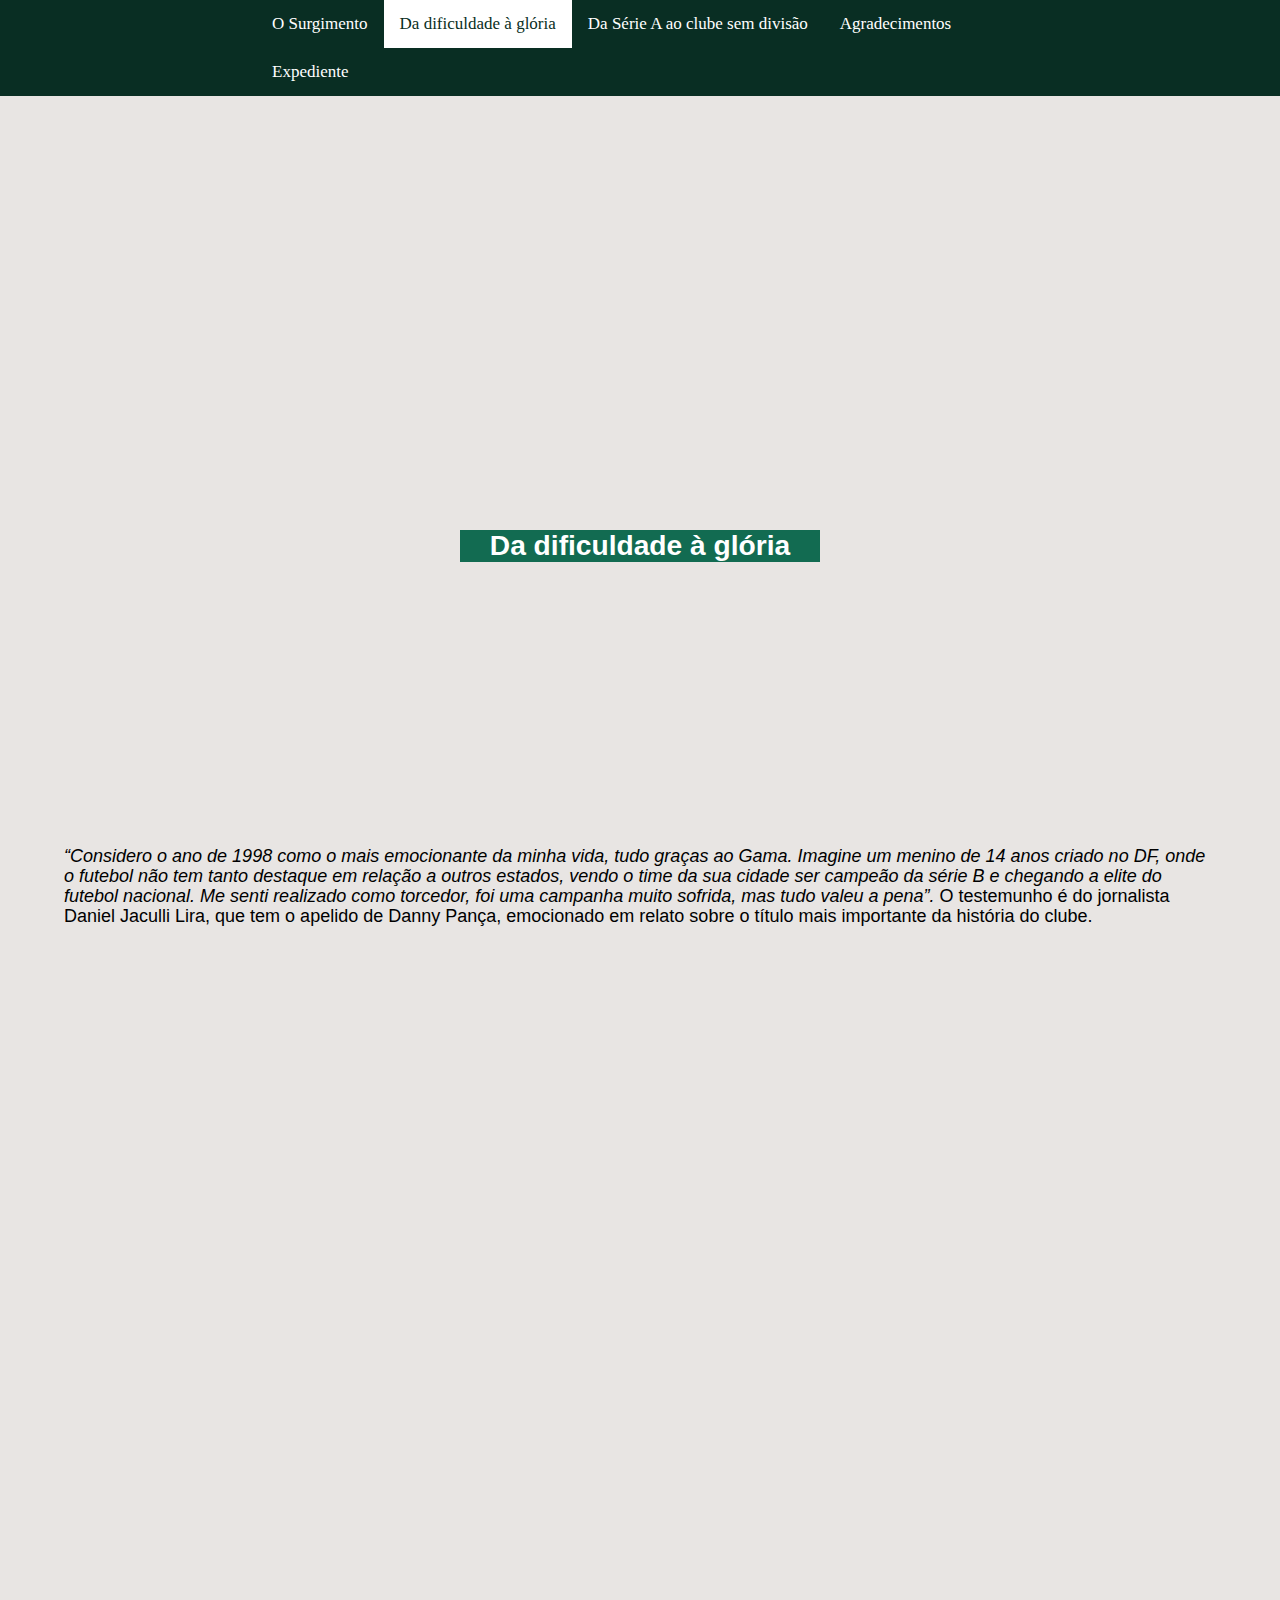
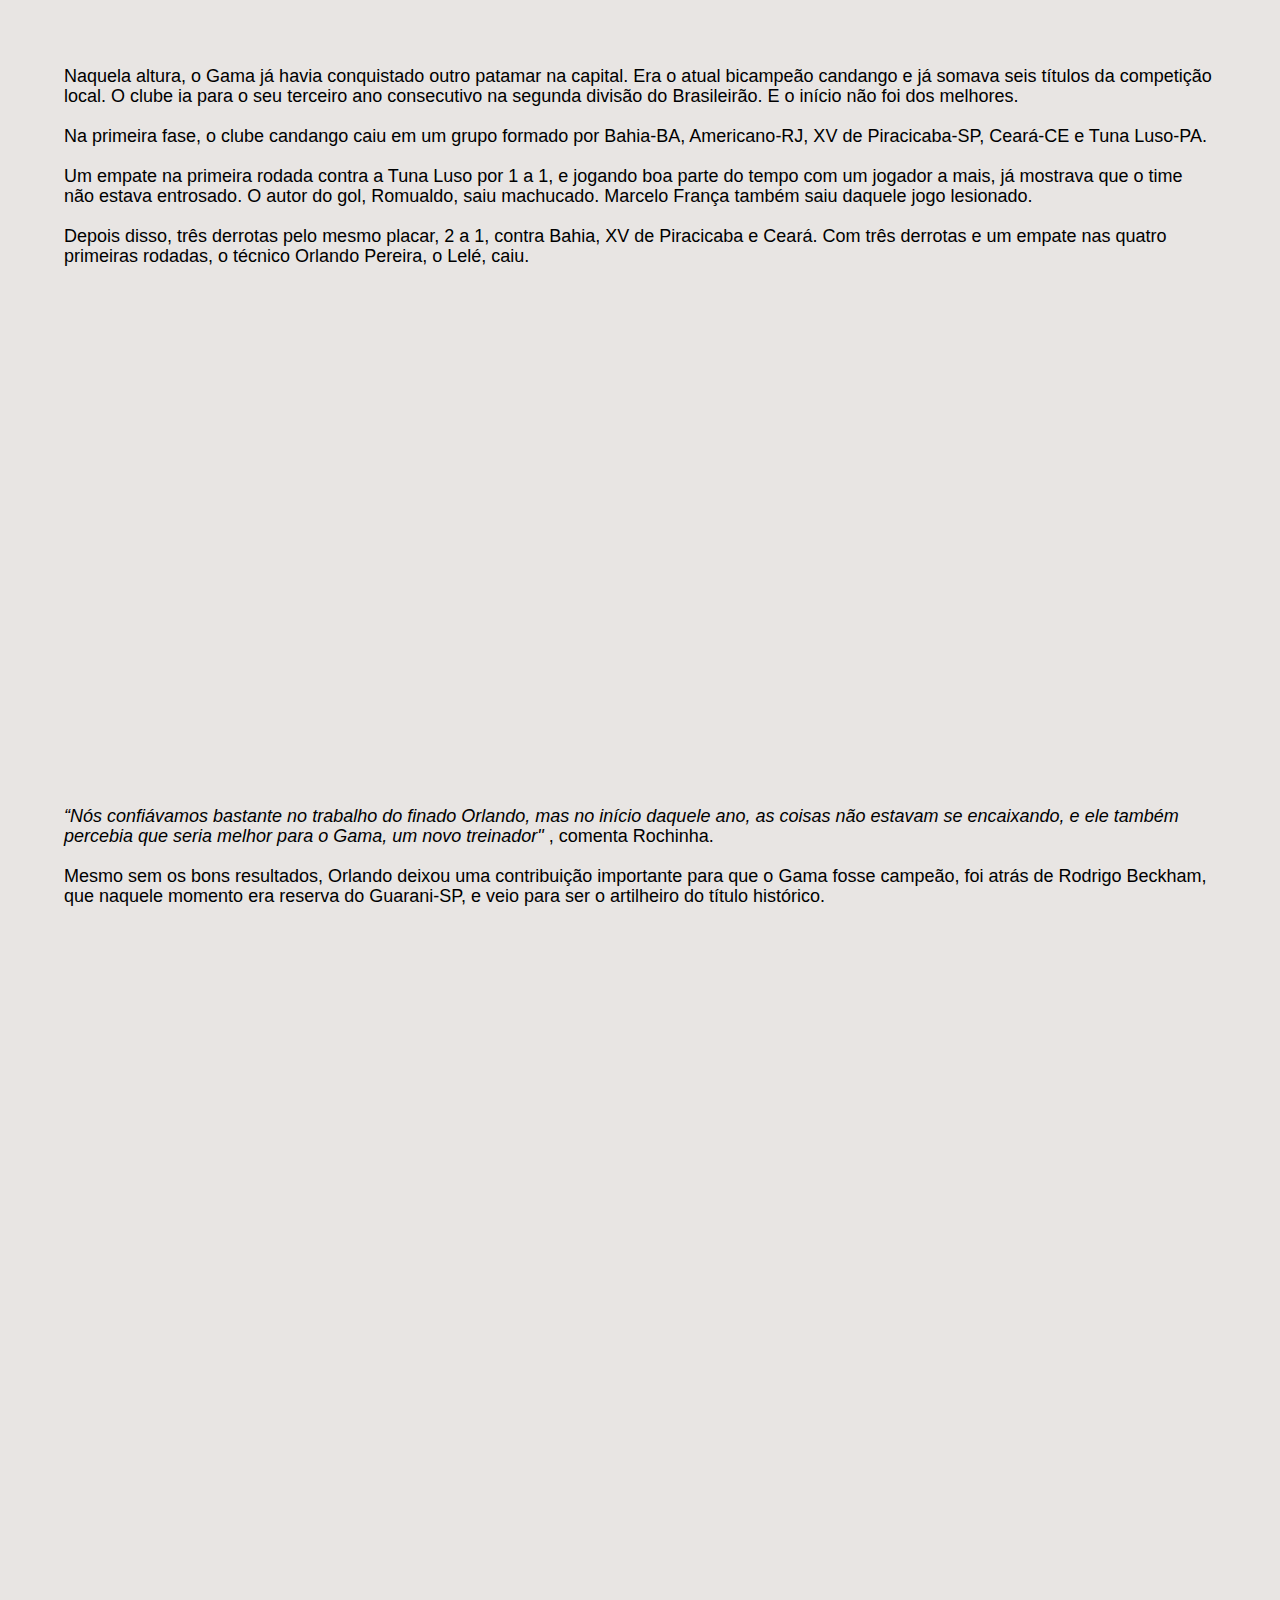
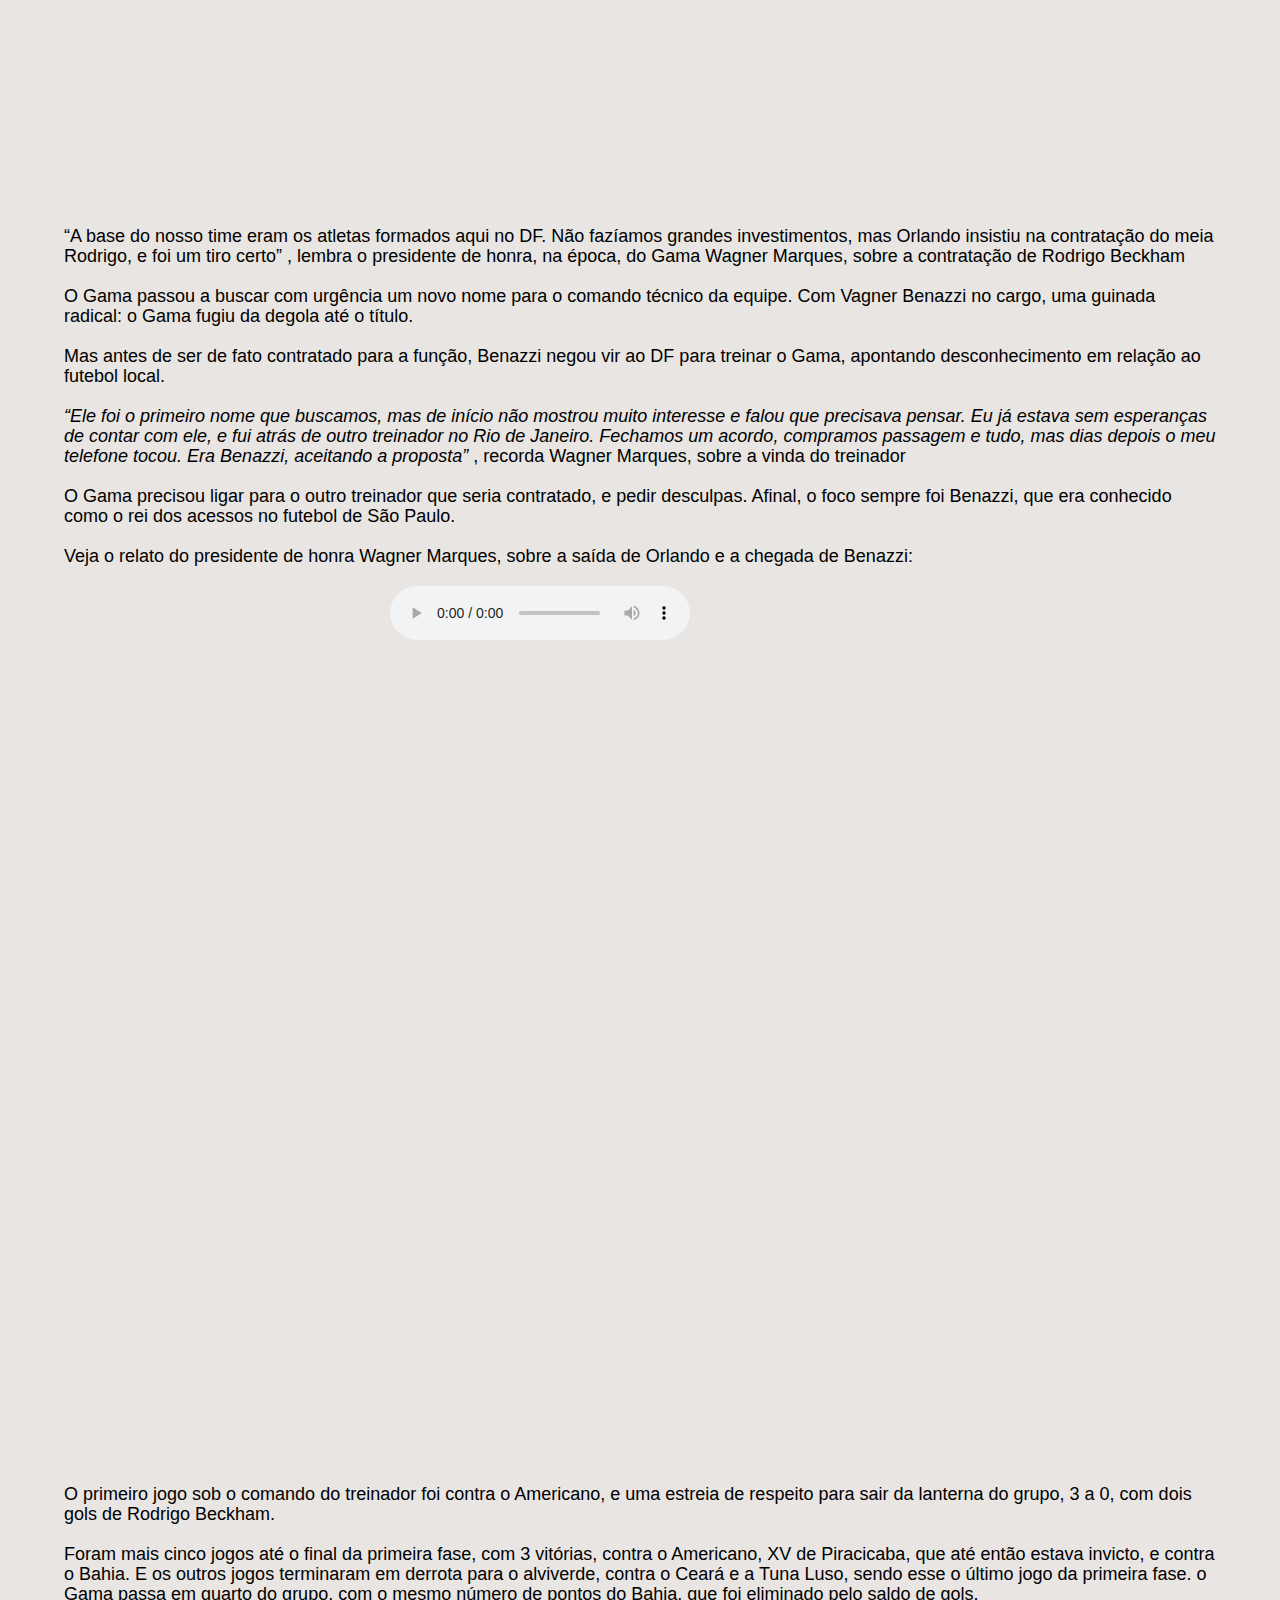
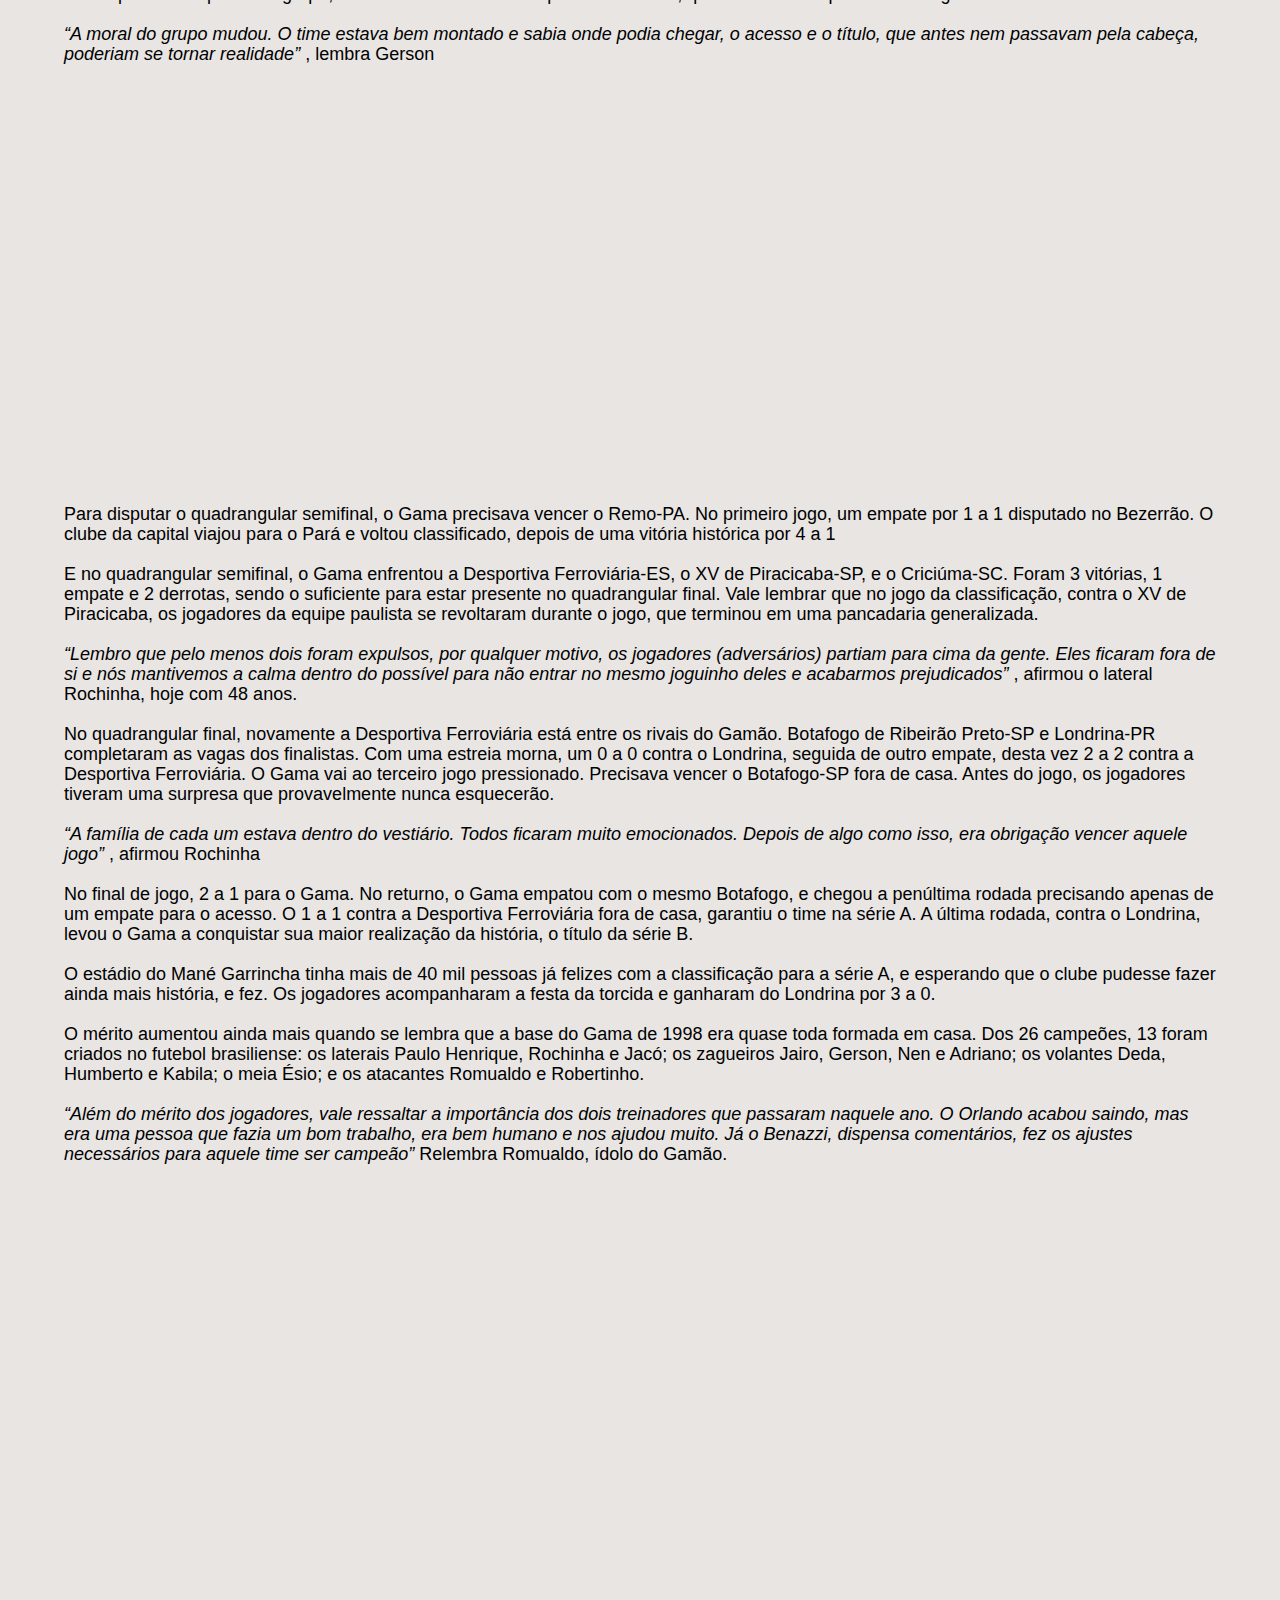
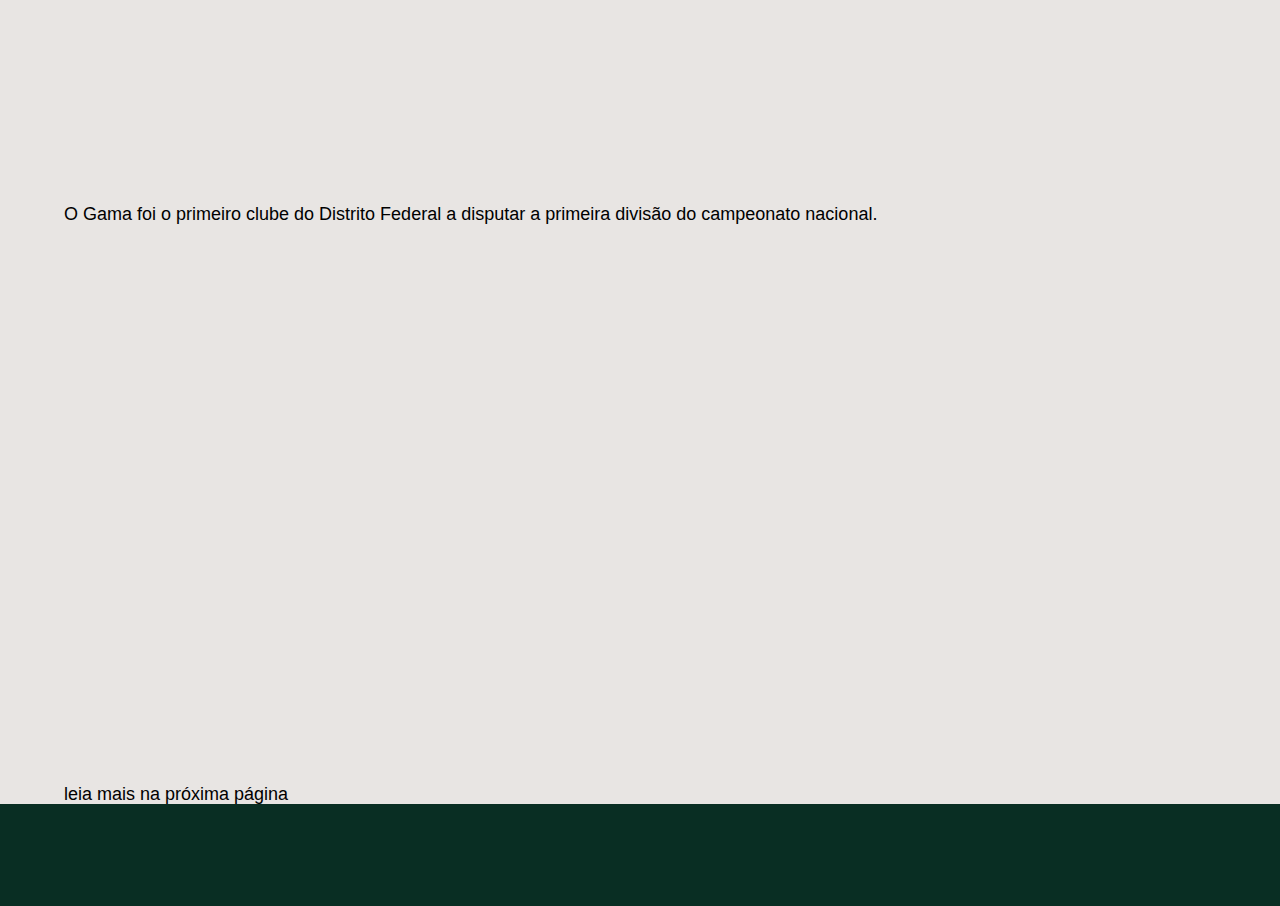
==== commit 517ff8d5: "Update page1.html" ====
--- a/html/page1.html
+++ b/html/page1.html
@@ -216,10 +216,8 @@
         <div class="bg8"></div>
         <div class="espaco"></div>
         <div class="espaco"></div>
+        <p>leia mais na próxima página</p>
     </div>
-
     <footer></footer>
-    
 </body>
-
-</html>+</html>
